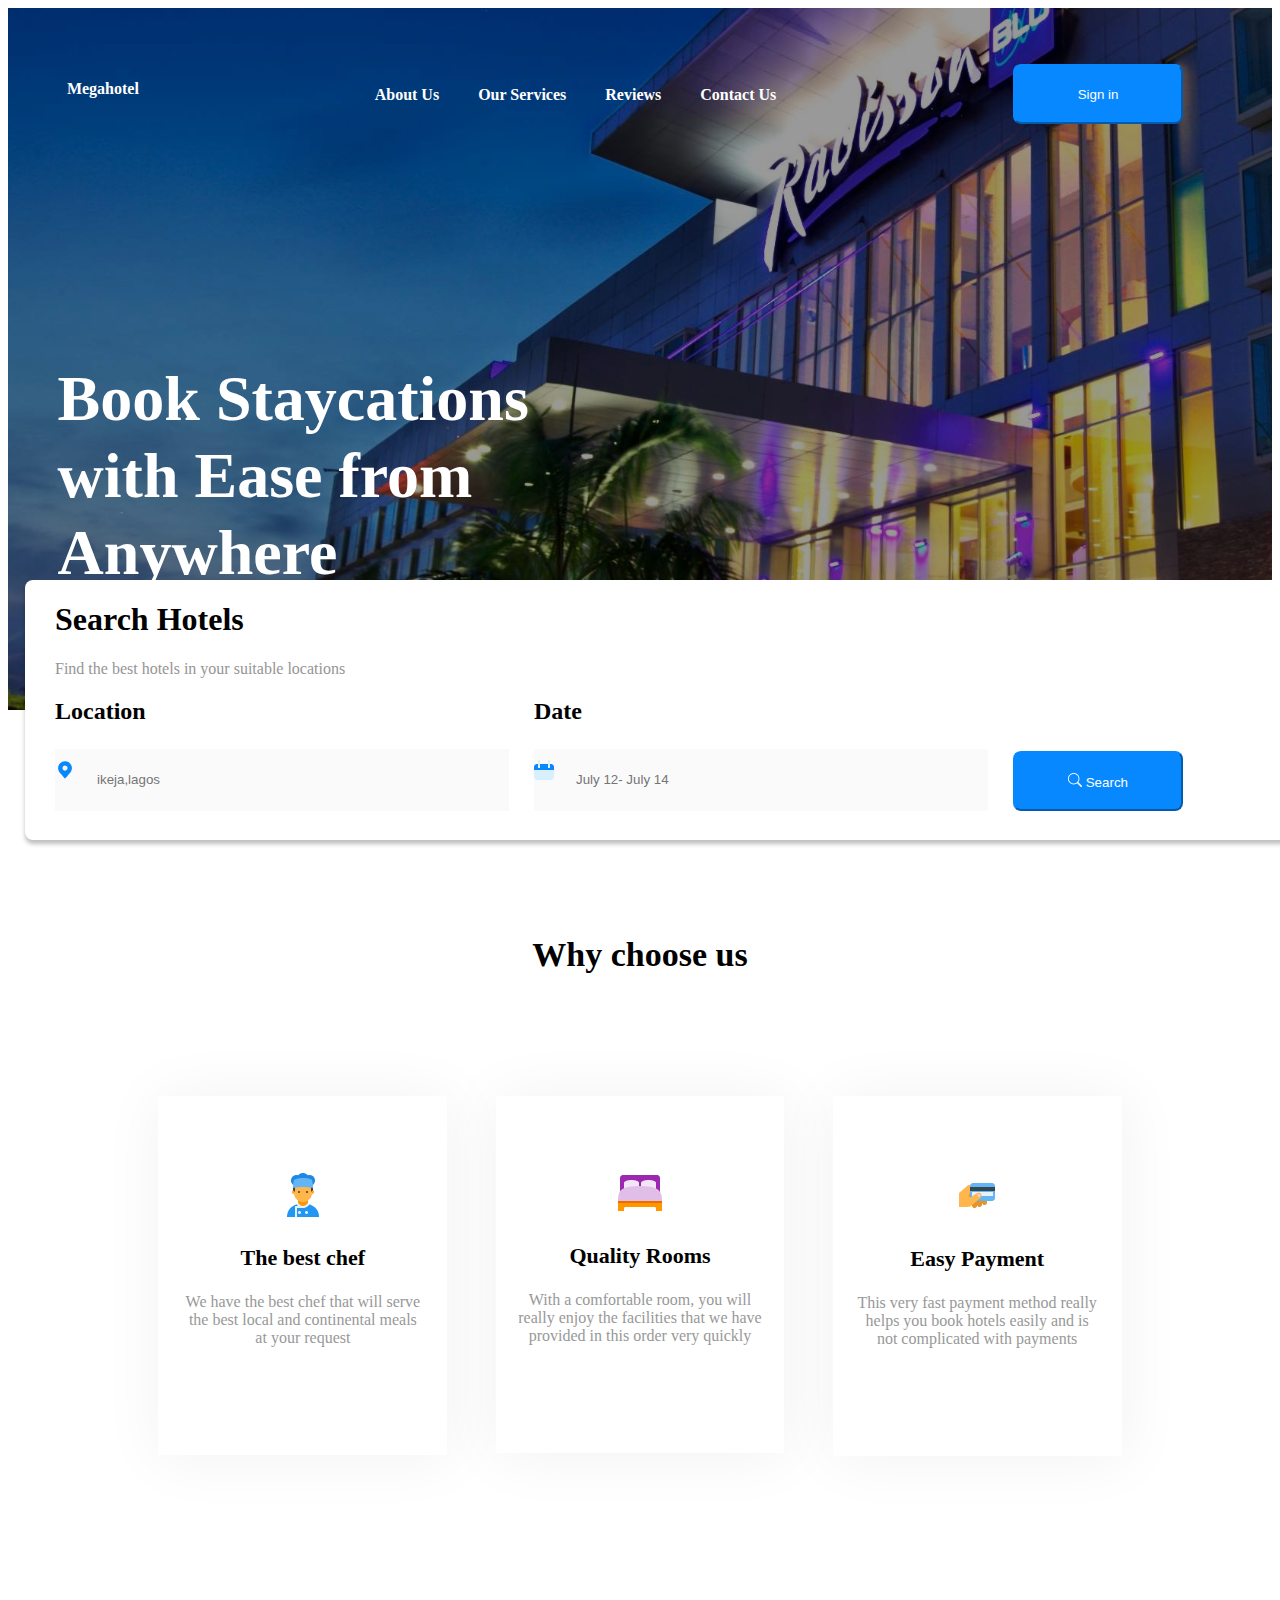
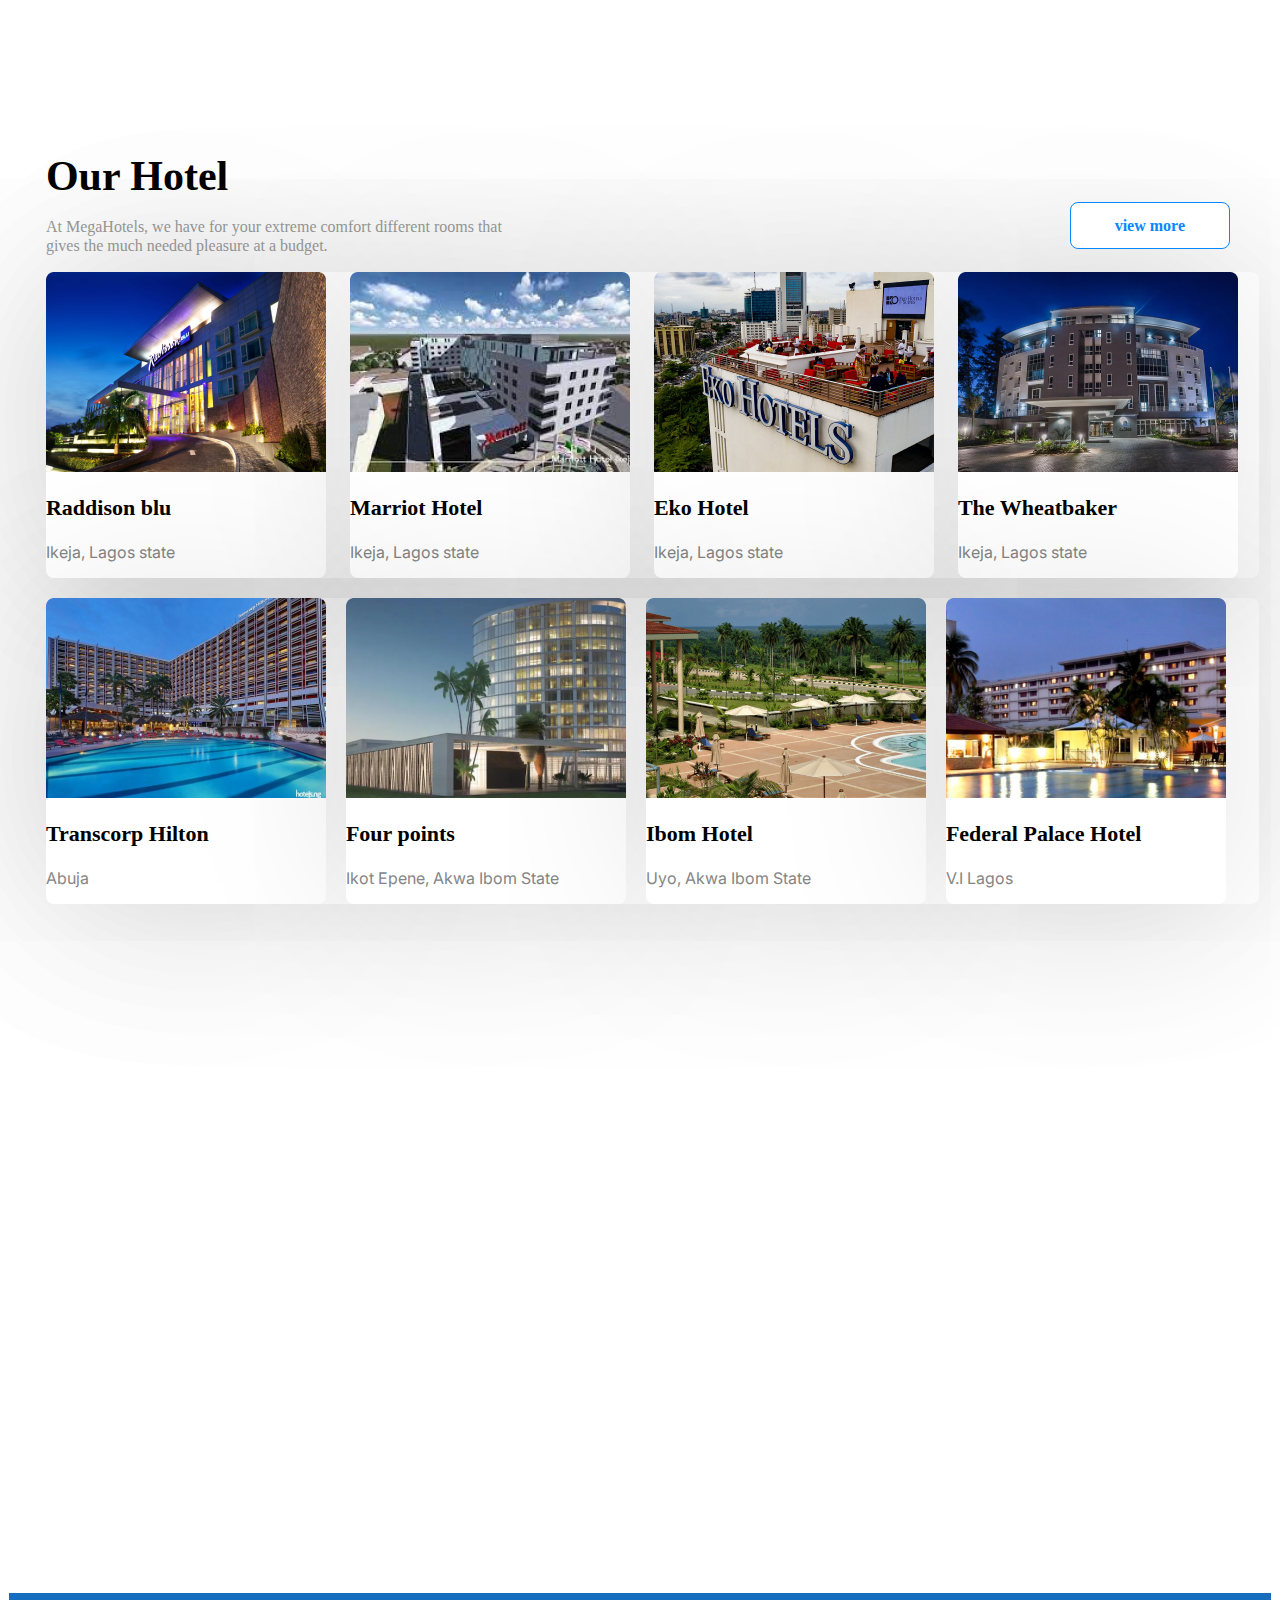
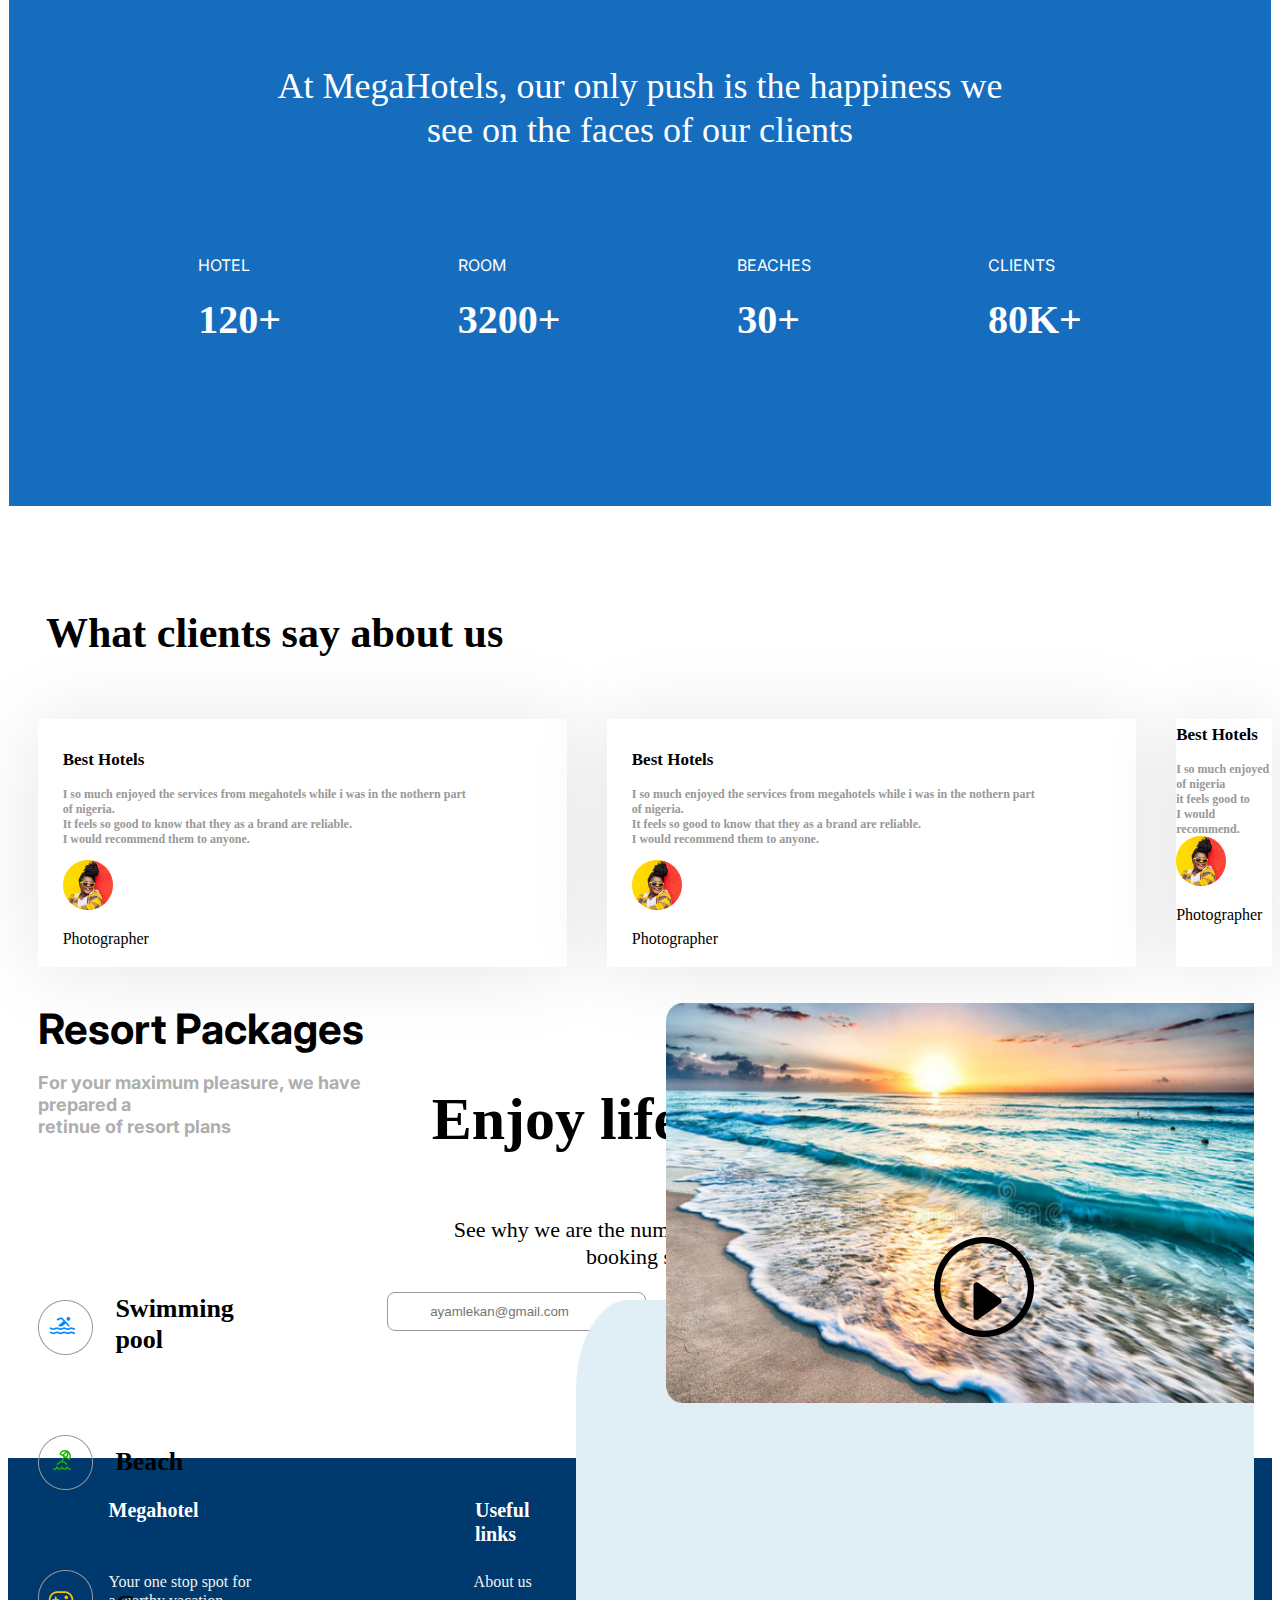
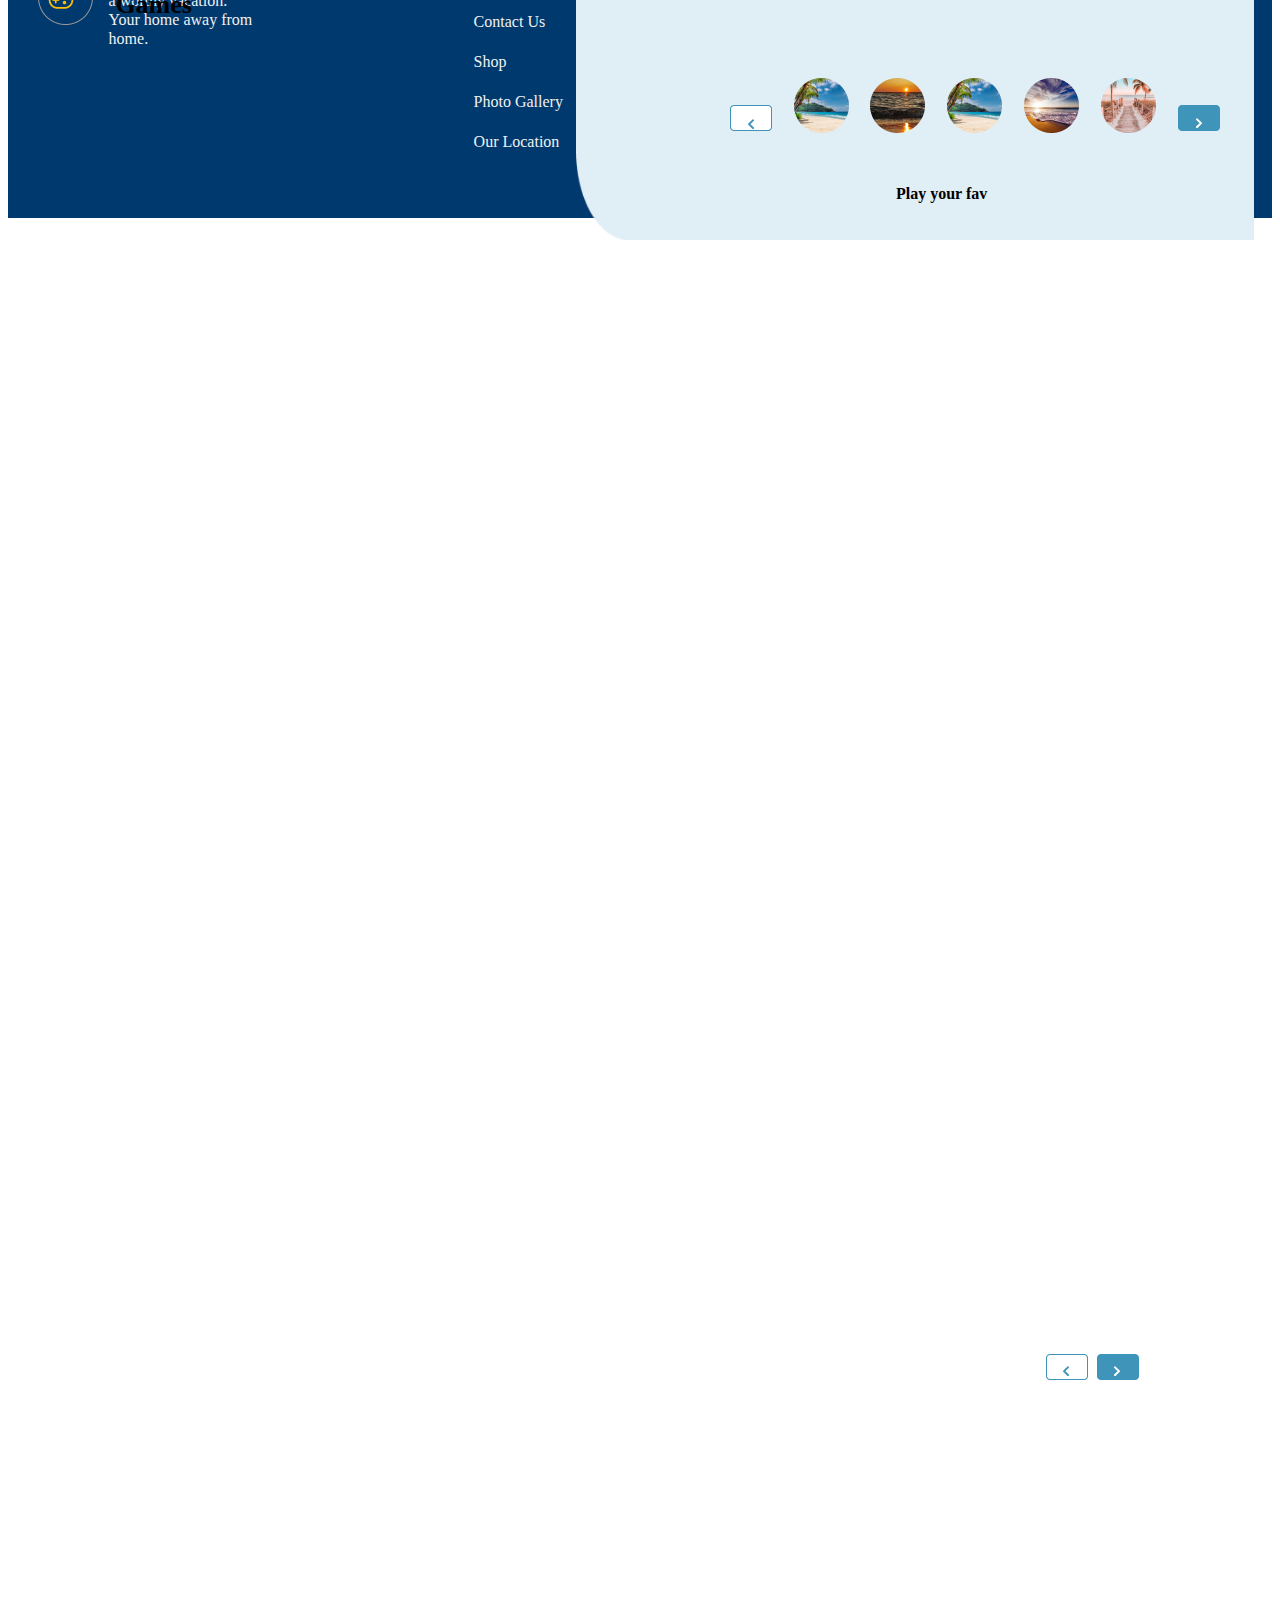
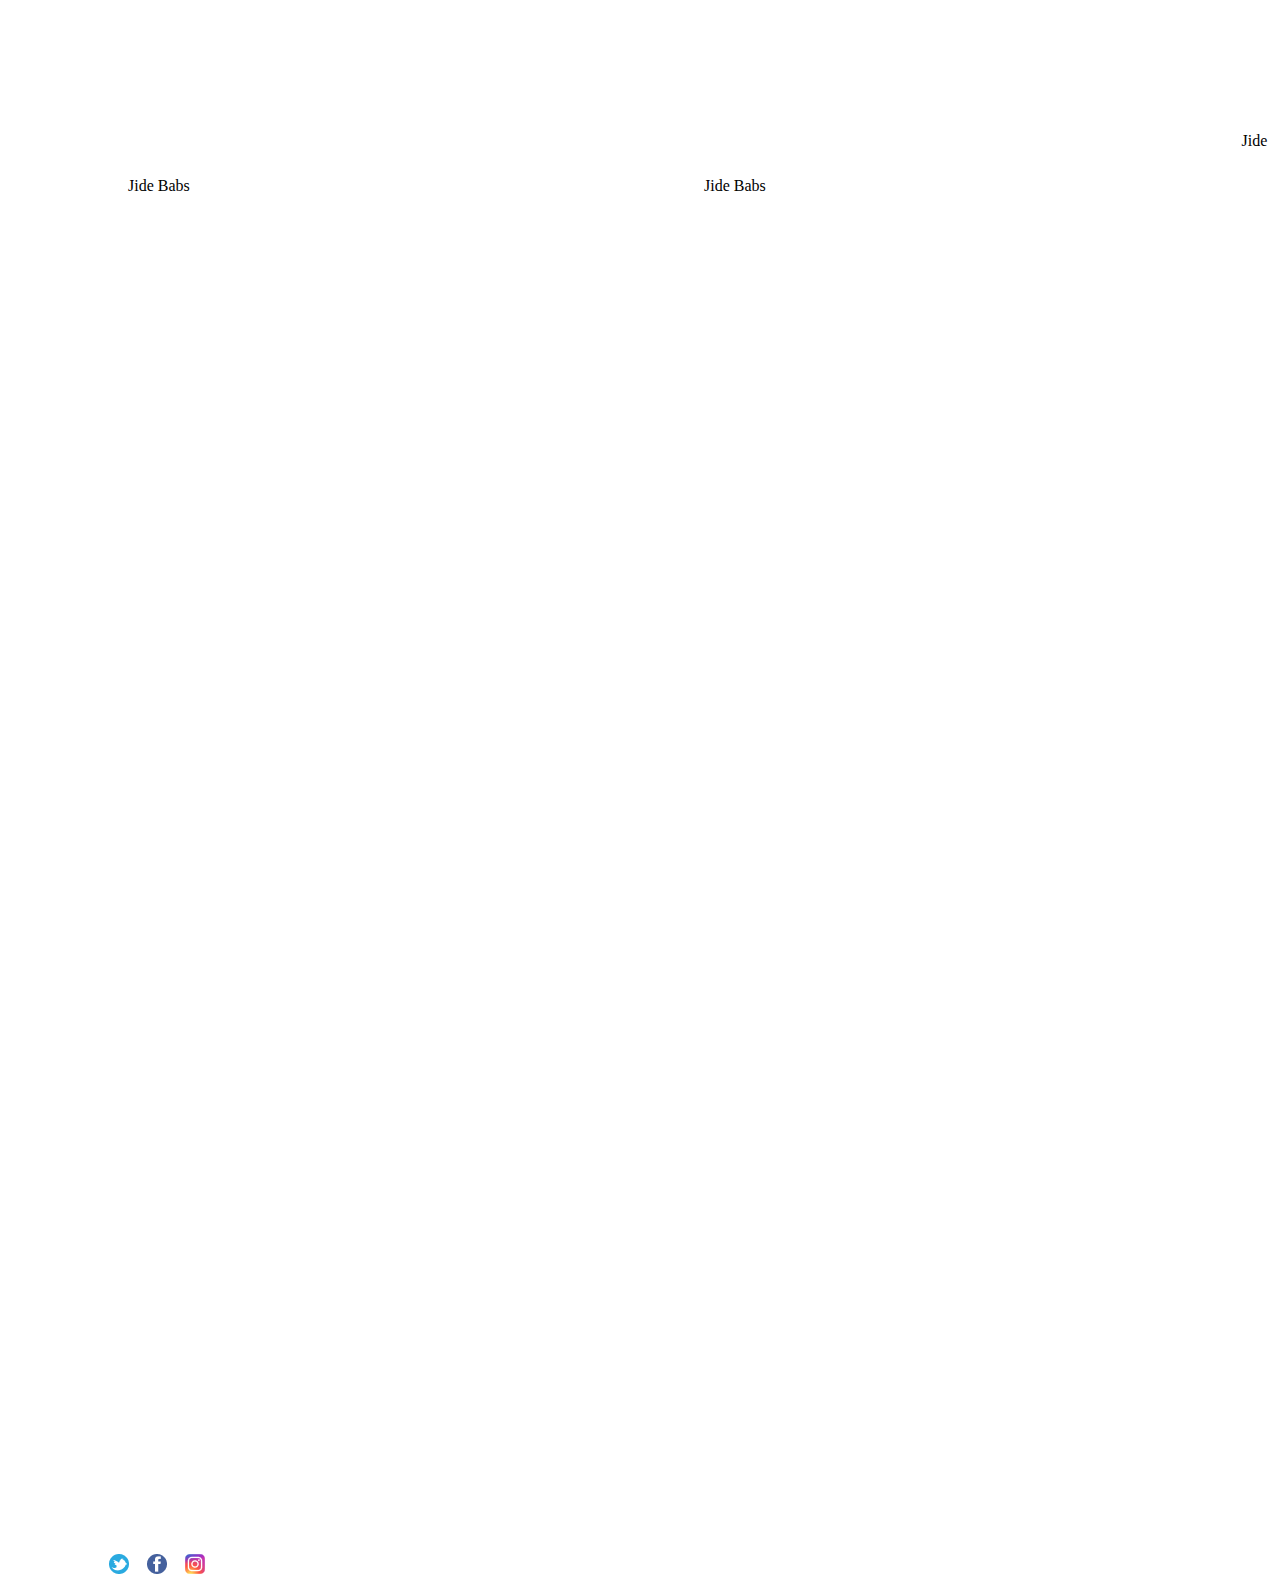
==== megahotel.html @ 4b4c2d65 "first commit" ====
<!DOCTYPE html>
<!DOCTYPE html>
<html lang="en">
<head>
    <link rel="preconnect" href="https://fonts.googleapis.com">
    <link rel="preconnect" href="https://fonts.gstatic.com" crossorigin>
    <link href="https://fonts.googleapis.com/css2?family=Inter:wght@200&display=swap" rel="stylesheet"> 
    <meta charset="UTF-8">
    <meta http-equiv="X-UA-Compatible" content="IE=edge">
    <meta name="viewport" content="width=device-width, initial-scale=1.0">
    <link rel="stylesheet" href="megahotel.css">
    <title>Document</title>
</head>
<body>
    <section class="headsection">
    <div class="section1">
    <div class="navbar">
        <div class="header">Megahotel</div>
        <nav>
        <ol class="navs">
            <li class="about"><a href="">About Us</a></li>
            <li class="services"><a href="">Our Services</a></li>
            <li class="review"><a href="">Reviews</li>
            <li class="contact"><a href="">Contact Us</a></li>
        </ol>
        </nav>
        <p><button class="sign" style="color: white">Sign in</button></div>
        </p>
</div>

<div class="staycation">
    Book Staycations <br>with Ease from <br>Anywhere
</div>

<div class="section2">
    <div class="Sh">
        <h1>Search Hotels</h1>
        <p style="color: #959595;">Find the best hotels in your suitable locations</p>
        <form>
        <h2 class="input">
            <div>
            <label>Location</label>
            <p class="locationpng"><img src="assets/location.png"></p>
           <p><input type="text" name="location" id="location" placeholder="ikeja,lagos"></p>
           </div>
           <div>
            <label> Date</label>
            <p class="datepng"><img src="assets/date.png"></p>
            <p class="date2png"><img src="assets/date2.png"></p>
            <p><input type="text" name="date" id="date" placeholder="July 12- July 14"></p>
            </div>
            <button class="search" style="color: white">
                <img src="assets/Vector.png">
                Search
            </button>
                </h2>
                </form>
    </div>
</div>
<div class="section3">
    <h3>Why choose us</h3>
    <div class="subheading">
    <div class="chef"> 
        <p><img src="assets/chef.png" </p>
        <p class="headers"> The best chef</p>
        <p class="subheaders">We have the best chef that will serve <br>the best local and continental meals <br>at your request</p>
    </div>
    <div class="rooms">
        <p><img src="assets/bed.png"</p>
        <p class="headers">Quality Rooms</p>
        <p class="subheaders">With a comfortable room, you will <br>really enjoy the facilities that we have <br>provided in this order very quickly</p>
    </div>
    <div class="pay">
        <p><img src="assets/card.png"</p>
        <p class="headers">Easy Payment</p>
        <p class="subheaders"> This very fast payment method really <br>helps you book hotels easily and is <br>not complicated with payments</p>
        </div>
    </div>
</div>

<section class="sectiona">
<div class="section4">
    <div class="OurHotel">Our Hotel</div>
    <div class="hotel">
    <p class="hotel2">At MegaHotels, we have for your extreme comfort different rooms that <br>gives the much needed pleasure at a budget.</p>
<div class="view">view more</div>
</div>
</div>

   <div class="section5ab">
<div class="section5a">
    <div class="hotels">
    <img class="hotelimages" src="assets/raddisonblu.png">
    <p class="hotelnames">Raddison blu</p>
    <p class="states"> Ikeja, Lagos state</p>
    </div>

    <div class="hotels">
    <img class="hotelimages" src="assets/marriothotel.png">
    <p class="hotelnames">Marriot Hotel</p>
    <p class="states"> Ikeja, Lagos state</p>
    </div>

    <div class="hotels">
    <img class="hotelimages" src="assets/Ekohotel.png">
    <p class="hotelnames">Eko Hotel</p>
    <p class="states"> Ikeja, Lagos state</p>
    </div>

    <div class="hotels">
    <img class="hotelimages" src="assets/wheatbaker.png">
    <p class="hotelnames">The Wheatbaker</p>
    <p class="states"> Ikeja, Lagos state</p>
    </div>
    </div>

    <div class="section5b">
    <div class="hotels">
    <img class="hotelimages" src="assets/transcorp.png">
    <p class="hotelnames">Transcorp Hilton</p>
    <p class="states"> Abuja</p>
</div>

    <div class="hotels">
    <img class="hotelimages" src="assets/fourpoints.png">
    <p class="hotelnames">Four points</p>
    <p class="states"> Ikot Epene, Akwa Ibom State</p>
    </div>

    <div class="hotels">
    <img class="hotelimages" src="assets/ibomhotel.png">
    <p class="hotelnames">Ibom Hotel</p>
    <p class="states"> Uyo, Akwa Ibom State</p>
    </div>

    <div class="hotels">
    <img class="hotelimages" src="assets/Fphotel.png">
    <p class="hotelnames">Federal Palace Hotel</p>
    <p class="states"> V.I Lagos</p> 
    </div>
    </div>
    </div>
    </section>
     
    <section class="section6">
    <div class="section6a">
        <div class="Resort">
        <div class="ResortP">Resort Packages</div>
        <p class="Resort2">For your maximum pleasure, we have prepared a <br>retinue of resort plans</p>
         </div>
            <div class="swimming">
        <div class="swimmingelipse"><img src="assets/swimmingelipse.png"</div>
        <p class="swimmingimg"><img src="assets/swimming.png"</p>
        <div class="swimmingact">Swimming pool</div>
         </div>
        <div class="beach">
        <div class="beachelipse"><img src="assets/beachelipse.png" </div>
        <p class="beachimg"><img src="assets/beach.png" </p>
        <div class="beachact">Beach</div>
        </div>

            <div class="games">
        <div class="gameelipse"><img src="assets/gameelipse.png" </div>
        <p class="gamesimg"> <img src="assets/game.png" </p>
        <div class="gamesact">Games</div>
        </div>
    </div>
    
    <div class="beachp">
        <img class="beach2" src="assets/beach2.png">
    <img class="beachpicture" src="assets/beachpicture.png">
    </div>

    <div>
        <img class="circle" src="assets/circle.png">
    </div>

    <div>
        <img class="play" src="assets/play.png">
    </div>

    <div>
        <img class="box1" src="assets/box1.png">
    </div>

    <div>
    <img class="box2" src="assets/box2.png">
    </div>

    <div class="underbars">
        <img class="palmtree" src="assets/palmtree.png">
        <img class="sunrise" src="assets/sunrise.png">
        <img class="palmtree2" src="assets/palmtree.png">
        <img class="skyview" src="assets/skyview.png">
        <img class="palmway" src="assets/palmway.png">
        </div>
        
        <div>
            <div><img class="bluebox" src="assets/bluebox.png"></div>
                <p><img class="bluebox1" src="assets/bluebox1.png" </p>
                <p class="playfav">Play your fav</p>
        </div>
    </section>   

    <section class="section7">
        <div class="S7heading">
            At MegaHotels, our only push is the happiness we <br>see on the faces of our clients
        </div>

        <div class="section7a">
        <div class="S7hotel">
        <p class="section7b1">HOTEL</p>
        <p class="section7b2">120+</p>
        </div>
      
        <div class="S7room">
            <p class="section7b1">ROOM</p>
            <p class="section7b2">3200+</p>
        </div>

        <div class="beaches">
        <p class="section7b1">BEACHES</p>
        <p class="section7b2">30+</p>
        </div>

        <div class="clients">
            <p class="section7b1">CLIENTS</p>
            <p class="section7b2">80K+</p>
        </div>
        </div>
    </section>

       <section class="section8"> 
        <div class="section8ab" >   
       <div class="section8a">
    <div class="whatclients">What clients say about us</div>
      </div>
    <div class="section8b">
    <p class="S8b1"> <img src="assets/box1.png"></p>
    <p class="S8b2"> <img src="assets/box2.png"></p>
    <p class="S8b3"> <img src="assets/bluebox.png"></p>
    <p class="S8b4"> <img src="assets/bluebox1.png"></p>
       </div>
       </div>

       <div class="section8c">
        <div class="section8c1">
        <p class="bestH">Best Hotels</p>
        <p class="enjoyed"> I so much enjoyed the services from megahotels while i was in the nothern part <br>of nigeria. 
            <br>It feels so good to know that they as a brand are reliable.
            <br>I would recommend them to anyone.</p>
           <p> <img src="assets/jidebabs.png"></p>
            <p class="jb1"> Jide Babs</p>
            <p class="phg">Photographer</p>
            </div>

            <div class="section8c1">
        <p class="bestH">Best Hotels</p>
        <p class="enjoyed"> I so much enjoyed the services from megahotels while i was in the nothern part <br>of nigeria. 
            <br>It feels so good to know that they as a brand are reliable.
            <br>I would recommend them to anyone.</p>
            <p class="jidebabs2"> <img src="assets/jidebabs.png"></p>
            <p class="jb2"> Jide Babs</p>
            <p class="phg">Photographer</p>
                    </div>

               <div class="section8c2">
        <p class="bestH2">Best Hotels</p>
        <p class="somuch"> I so much enjoyed <br>of nigeria <br>it feels good to <br>I would recommend.</p>
         <p class="jidebabs3"><img src="assets/jidebabs.png"></p>
         <p class="jb3"> Jide</p>   
         <p class="phg">Photographer</p>
         </div>
           </div>

           <div class="section9">
           <p class="enjoylife">Enjoy life better</p> 
           <p class="seewhy">See why we are the number one stop hotel 
            <br>booking site</p>
            <input class="ayamlekan" type="text" name="name" id="name" placeholder="ayamlekan@gmail.com">
            <button class="subscribe">Subscribe</button>
           </div>

           <div class="section10">
            <div>
            <div class="S10headings">Megahotel</div>
                <p class="youronestop">Your one stop spot for <br>a worthy vacation. <br>Your home away from <br>home.</p>
                </div>
            <div class="siteimgs">
                <p><img src="assets/twitter.png"></p>
                <p><img src="assets/facebook.png"></p>
                <p><img src="assets/instagram.png"></p>
            </div>
            <div class="useful">
                <p class="useful1">Useful links</p>
                <ol class="useful2">
                    <li>About us</li>
                    <li>Contact Us</li>
                    <li>Shop</li>
                    <li>Photo Gallery</li>
                    <li>Our Location</li>
                </ol>
            </div>
            <div class="services">
                <p class="services1">Services</p>
                <ol class="services2">
                <li>Restaurant</li>
                <li>Swimming Pool</li>
                <li>Wellness & Spa</li>
                <li>Conference Room</li>
                <li>Adult Room</li>
                </ol>
            </div>
            <div class="contact">
                <p class="contact1">Contact Us</p>
                <ol class="contact2">
                <li><img class="contactimg" src="assets/contact.png">ayamlekan@gmail.com</li>
                <li><img class="callimg" src="assets/call.png">07061693706</li>
                </ol>
            </div>
           </div>
       </section>
    </section> 
    </body>
</html>
---- megahotel.css ----
.section1{
    box-sizing: border-box;
    width: 100%;
    height: 702px;  
    /*border: 2px dotted blue;*/
    background:url(assets/raddison.svg);
}

.navbar{ 
    align-items: center;
    display: flex;
    justify-content: space-around;
    padding-top: 40px;
    font-style: normal;
    font-weight: 600;
    font-size: 16px;
    color: white;
    line-height: 19px;
}
.header{
    width: 150px;
    height: 30px;
}

a{
color: white;
text-decoration: none;
}

.navs{
   margin-right: 80px;
   display: flex;
flex-direction: row;
list-style: none;
}

.about{
    
margin-right: 39px;    
}

.services{
margin-right: 39px ;
}

.review{
margin-right: 39px;
}

.contact{
    margin-right: 39px;
}

.sign{
    border-color: #0788FF;
    background-color: #0788FF;
    width: 170px;
    height: 60px;
    border-radius: 8px;
    margin-right:30px;
}

.search{
    border-color: #0788FF;
    background-color: #0788FF;
    width: 170px;
    height: 60px;
    border-radius: 8px;
    margin-top: 30px;
}

.staycation{
    position: absolute;
    top: 40%;
    left: 4.5%;
    font-style: normal;
    font-weight: 700;
    font-size: 64px;
    line-height: 77px;
    color: #FFFFFF;
}

.section2{
    box-sizing: border-box;
    width: 100%;
    height: 260px;
    box-shadow: 0px 4px 4px rgba(0, 0, 0, 0.25);
    border-radius: 8px;
    position: absolute;
    top: 580px;
    left: 25px;
    background: white;
    background: linear-gradient(0deg, rgba(0, 0, 0, 0), rgba(0, 0, 0, 0.043)), 
    /*url(Raddisson.jpg);*/
}

.input{
    display: flex;
    align-items: center;
    gap: 25px;
}

#location{
    width: 450px;
    height: 60px;
    background: #FAFAFA;
    border: #FAFAFA;
}

#date{
    width: 450px;
    height: 60px;
    background: #FAFAFA;
    border: #FAFAFA;
}

.datepng{
    position: absolute;
    bottom: 30px;
}

.date2png{
    position: absolute;
    bottom: 40px;
}

.locationpng{
    position: absolute;
    bottom: 30px;
}

::placeholder{
    padding-left: 40px;
}


.Sh{
 margin-left: 30px;  
}

h3{
   text-align: center;
   padding-top: 170px;
   font-size: 34px;
   line-height: 41.15px;
   font-weight: 700;
}

.OurHotel{
    padding-top: 155px;
    font-size: 42px;
   line-height: 50px;
   font-weight: 700;
}

.hotel{
    display: flex;
    align-items: center;
    gap:650px;
    font-size: 16px;
    line-height: 19.36px;
    font-weight: 400;
 }   

.section3{
    padding: 20px 30px;
}

.subheading{
    margin: 10%;
    gap:5%;
    display: flex;
}

.chef{
    box-shadow: 2px 2px 57px 3px rgba(0, 0, 0, 0.05);
    background: #FFFFFF;
    text-align: center;  
    width: 33.1%;
    height: 300px;  
    padding-top: 59px;
}

.rooms{
    box-shadow: 2px 2px 57px 3px rgba(0, 0, 0, 0.05);
    background: #FFFFFF;
    text-align: center;  
    width:33.1%;  
    height: 300px;
    align-items: center;
    padding-top: 57px;

}

.pay{
    box-shadow: 2px 2px 57px 3px rgba(0, 0, 0, 0.05);
    background: #FFFFFF;
    text-align: center;  
    width:33.1%;  
    height: 300px;
    align-items: center;
    padding-top: 60px;
    
}

.headers{
    font-size: 22px;
    font-weight: 700;
}

.subheaders{
    font-size: 16px;
    color: #989898;
}



.hotel2{
    font-size: 16px;
    line-height: 19.36px;
    font-weight: 400;
    letter-spacing: 1%;
    color: #989898;
}

.view{
    position: absolute;
    right: 50px;
    margin-bottom: 35px;
    margin-top: 14px;
    font-style: normal;
    font-weight: 600;
    font-size: 16px;
    line-height: 19px;
    color: #0788FF;
    background: #FFFFFF;
    box-sizing: border-box;
    background: #FFFFFF;
    border: 1px solid #0788FF;
    border-radius: 8px;
    padding-right: 44px;
    padding-left: 44px;
    padding-top: 13px;
    padding-bottom: 13px;
}

.section5a{
   display: flex;
   box-shadow: 0px 2px 185px 3px rgba(0, 0, 0, 0.1);
   border-radius: 8px;
   gap: 24px;
   margin-bottom: 20px;
   /* margin: 30px 20px 40px; */
     
}


.sectiona{
    padding: 0% 1% 7% 3%;
    margin-bottom: 600px;
}

.section5b{
    padding-right: 5px;
   display: flex; 
   box-shadow: 0px 2px 185px 3px rgba(0, 0, 0, 0.1);
   border-radius: 8px;
   gap: 20px;
   /* margin: 30px 20px 40px; */
}

.hotels{
    background: #FFFFFF;
    box-shadow: 0px 2px 185px 3px rgba(0, 0, 0, 0.1);
    border-radius: 8px;
    line-height: 2px;
}

.hotelnames{
    width: 100%;
    font-size: 22px;
    font-style: normal;
    font-weight: 700;
    font-size: 22px;
    line-height: 27px;
    color: #000000;

}

.hotelimages{
    width: 100%;
    height: 200px; 
}

.states{
    font-size: 16px;
    color: #858585;
    font-family: 'Inter';
    font-style: normal;
    font-weight: 400;
    line-height: 19px;
}

.Resort{
    position: absolute;
    width: 339px;
    height: 51px;
    left: 3%;
    top: 467%;


}

.ResortP{
    font-family: 'Inter';
    font-style: normal;
    font-weight: 700;
    font-size: 42px;
    line-height: 51px;
    color: #000000;
}

.Resort2{
    font-family: 'Inter';
    font-style: normal;
    font-weight: 700;
    font-size: 18px;
    line-height: 22px;
    color: #AEAEAE;
} 

.swimming{
    line-height: 30px;
}

.beach{
    line-height: 50px;
}

.games{
    line-height: 50px;

}


.swimmingelipse{
    position: absolute;
    top: 500%;
    left: 3%;
} 

.swimmingimg{
    position: absolute;
    bottom:0%;
    left: 19%;
}

.swimmingact{
    font-style: normal;
    font-weight: 600;
    font-size: 26px;
    line-height: 31px;
    color: #000000;
    position: absolute;
    bottom: 15%;
    left:140%
}

.beachelipse{
    position: absolute;
    top: 515%;
    left: 3%;
} 

.beachimg{
    position: absolute;
    bottom:5%;
    left: 27%;
}
.beachact{
    font-style: normal;
    font-weight: 600;
    font-size: 26px;
    line-height: 31px;
    color: #000000;
    position: absolute;
    bottom: 44%;
    left:140%
}
.gameelipse{
    position: absolute;
    top: 530%;
    left: 3%;
} 

.gamesimg{
    position: absolute;
    bottom:0%;
    left: 17%;
}
.gamesact{
    font-style: normal;
    font-weight: 600;
    font-size: 26px;
    line-height: 31px;
    color: #000000;
    position: absolute;
    bottom: 34%;
    left:140%
}


.beach2{
    position: absolute;
    width: 53%;
    height: 60%;
    left: 45%;
    top: 500%; 
}
 
.beachpicture{
    position: absolute;
    width: 46%;
    height: 400px;
    top: 467%;
    left: 52%; 
}

.circle{
    position: absolute;
    left: 73%;
    right: 0%;
    top: 493%;
}

.play{
    position: absolute;
    left: 76%;
    right: 0%;
    top: 498%;
    bottom: 0%;
}

.box1{
    position: absolute;
    left: 57%;
    right: 0%;
    top: 545%;
    bottom: 0%;
}
.box2{
    position: absolute;
    left: 58.4%;
    right: 0%;
    top: 546.5%;
    bottom: 0%;
}

.palmtree{
    position: absolute;
    left: 62%;
    right: 0%;
    top: 542%;
    bottom: 0%;
}

.sunrise{
    position: absolute;
    left: 68%;
    right: 0%;
    top: 542%;
    bottom: 0%;
}

.palmtree2{
    position: absolute;
    left: 74%;
    right: 0%;
    top: 542%;
    bottom: 0%;
}

.skyview{
    position: absolute;
    left: 80%;
    right: 0%;
    top: 542%;
    bottom: 0%;
}

.palmway{
    position: absolute;
    left: 86%;
    right: 0%;
    top: 542%;
    bottom: 0%;
}

.bluebox{
    position: absolute;
    left: 92%;
    right: 0%;
    top: 545%;
    bottom: 0%;
}
.bluebox1{
    position: absolute;
    left: 93.4%;
    right: 0%;
    top: 546.4%;
    bottom: 0%;
}

.playfav{
    position: absolute;
    left: 70%;
    right: 0%;
    top: 552%;
    bottom: 0%;
    font-style: normal;
    font-weight: 700;
    font-size: 16px;
    line-height: 19px;
    color: #000000;
}

.section7{
    box-sizing: border-box;
    width: 100%;
    height: 4%;
    background: #176DBD;
    border: 1px solid #FFFFFF;
}

.S7heading{
    text-align: center;
    font-style: normal;
    font-weight: 700px;
    font-size: 36px;
    line-height: 44px;
    color: #FFFFFF;
    margin-top: 71px;
}

.section7a{
  display: flex;  
  gap: 20%;
  padding: 7% 15% 10% 15%;
}

.section7b1{
    font-family: 'Inter';
    font-style: normal;
    font-weight: 400;
    font-size: 16px;
    line-height: 19px;
    width: 18.4%;
    height: 17%;
    color: #FFFFFF;
}

.section7b2{
    font-style: normal;
    width: 18.4%;
    height: 1%;
    font-weight: 700;
    font-size: 40px;
    line-height: 48px;
    color: #FFFFFF;
    margin-top: 0px;
}

.section8ab{
    margin-top: 8%;
    margin-left: 3%;
    display: flex;

}

.whatclients{
    width: 525px;
    height: 51px;
    font-style: normal;
    font-weight: 700;
    font-size: 42px;
    line-height: 51px;
    color: #000000;
}

.section8c{
    margin-top: 60px;
    display: flex;
    margin-left: 30px;
    gap: 40px;
}

.S8b1{
    position: absolute;
    top: 682%;
    right: 15%;
}

.S8b2{
    position: absolute;
    top: 683%;
    right: 16.5%;
}

.S8b3{
    position: absolute;
    top: 682%;
    right: 11%;
}

.S8b4{
    position: absolute;
    top: 683%;
    right: 12.5%;
}


.section8c1{
    background: #FFFFFF;
    box-shadow: 0px 2px 78px rgba(0, 0, 0, 0.1);
    margin-bottom: 4.5%;
    padding-left: 2%;
    width: 45%;
}

.section8c2{
    background: #FFFFFF;
    box-shadow: 0px 2px 78px rgba(0, 0, 0, 0.1);
    margin-bottom: 4.5%;   
    
}

.enjoyed{
    width: 100%;
    height: 23%;
    font-style: normal;
    font-weight: 600;
    font-size: 12px;
    line-height: 15px;
    color: #989898;

}

.bestH{
    margin-top: 6%;
    width: 100%;
    height: 21px;
    font-style: normal;
    font-weight: 700;
    font-size: 17px;
    line-height: 21px;
    color: #000000;
}
.bestH2{
    margin-top: 6%;
    width: 100%;
    height: 21px;
    font-style: normal;
    font-weight: 700;
    font-size: 17px;
    line-height: 21px;
    color: #000000;
}

.somuch{
    width: 100%;
    height: 23%;
    font-style: normal;
    font-weight: 600;
    font-size: 12px;
    line-height: 15px;
    color: #989898;   
}

.jb1{
    position: absolute;
    top: 729%;
    left: 10%;
}

.jb2{
    position: absolute;
    top: 729%;
    left: 55%;
}

.jb3{
    position: absolute;
    top: 724%;
    left: 97%;
}

.enjoylife{
    text-align: center;
    font-style: normal;
    font-weight: 700;
    font-size: 60px;
    line-height: 73px;
    color: #000000;
}

.seewhy{
    font-style: normal;
    font-weight: 400;
    font-size: 22px;
    line-height: 27px;
    text-align: center;
}

.section9{
    margin-bottom: 10%;
}

.ayamlekan{
    margin-left: 30%;
    width: 20%;
    height: 35px;
    border: 1px solid #989898;
    border-radius: 8px; 
}
.subscribe{
    width: 15%;
    height: 40px;
    color: white;
    background: #0788FF;
    border-color: #0788FF;
    border-radius: 8px;
    margin-left: 3%;
}

.section10{
    margin: 0;
    display: flex;
    background: #00396D;
    width: 100%;
    height: 360px;
}

.S10headings{
    width: 10%;
    height: 24px;
    margin-top: 40px;
    margin-left: 70%;
    font-style: normal;
    font-weight: 700;
    font-size: 20px;
    line-height: 24px;
    color: #FFFFFF;
}

.youronestop{
    width: 100%;
    height: 24px ;
    margin-top: 50px;
    margin-left: 70%;
    font-style: normal;
    font-weight: 400;
    font-size: 16px;
    line-height: 19px;
    color: #F1F1F1;
}

.siteimgs{
    display: flex;
    gap: 30%;
    position: absolute;
    top: 882%;
    left: 8.5%;
}

.useful1{
    width: 10%;
    height: 24px;
    margin-top: 40px;
    margin-left: 250%;
    font-style: normal;
    font-weight: 700;
    font-size: 20px;
    line-height: 24px;
    color: #FFFFFF;
}

.useful2{
    width: 100%;
    height: 24px ;
    margin-top: 40px;
    margin-left: 218%;
    font-style: normal;
    font-weight: 400;
    font-size: 16px;
    line-height: 40px;
    color: #F1F1F1;
    list-style: none;
}

.services1{
    width: 10%;
    height: 24px;
    margin-top: 40px;
    margin-left: 250%;
    font-style: normal;
    font-weight: 700;
    font-size: 20px;
    line-height: 24px;
    color: #FFFFFF;
}

.services2{
    list-style: none;
    width: 100%;
    height: 24px ;
    margin-top: 37px;
    margin-left: 225%;
    font-style: normal;
    font-weight: 400;
    font-size: 16px;
    line-height: 40px;
    color: #F1F1F1;
}

.contact1{
    width: 10%;
    height: 24px;
    margin-top: 40px;
    margin-left: 250%;
    font-style: normal;
    font-weight: 700;
    font-size: 20px;
    line-height: 24px;
    color: #FFFFFF;
}

.contact2{
    list-style: none;
    width: 100%;
    height: 24px ;
    margin-top: 50px;
    margin-left: 230%;
    font-style: normal;
    font-weight: 400;
    font-size: 16px;
    line-height: 40px;
    color: #F1F1F1;
}

.contactimg{
    margin-right: 4%;
}

.callimg{
    margin-right: 4%;
}
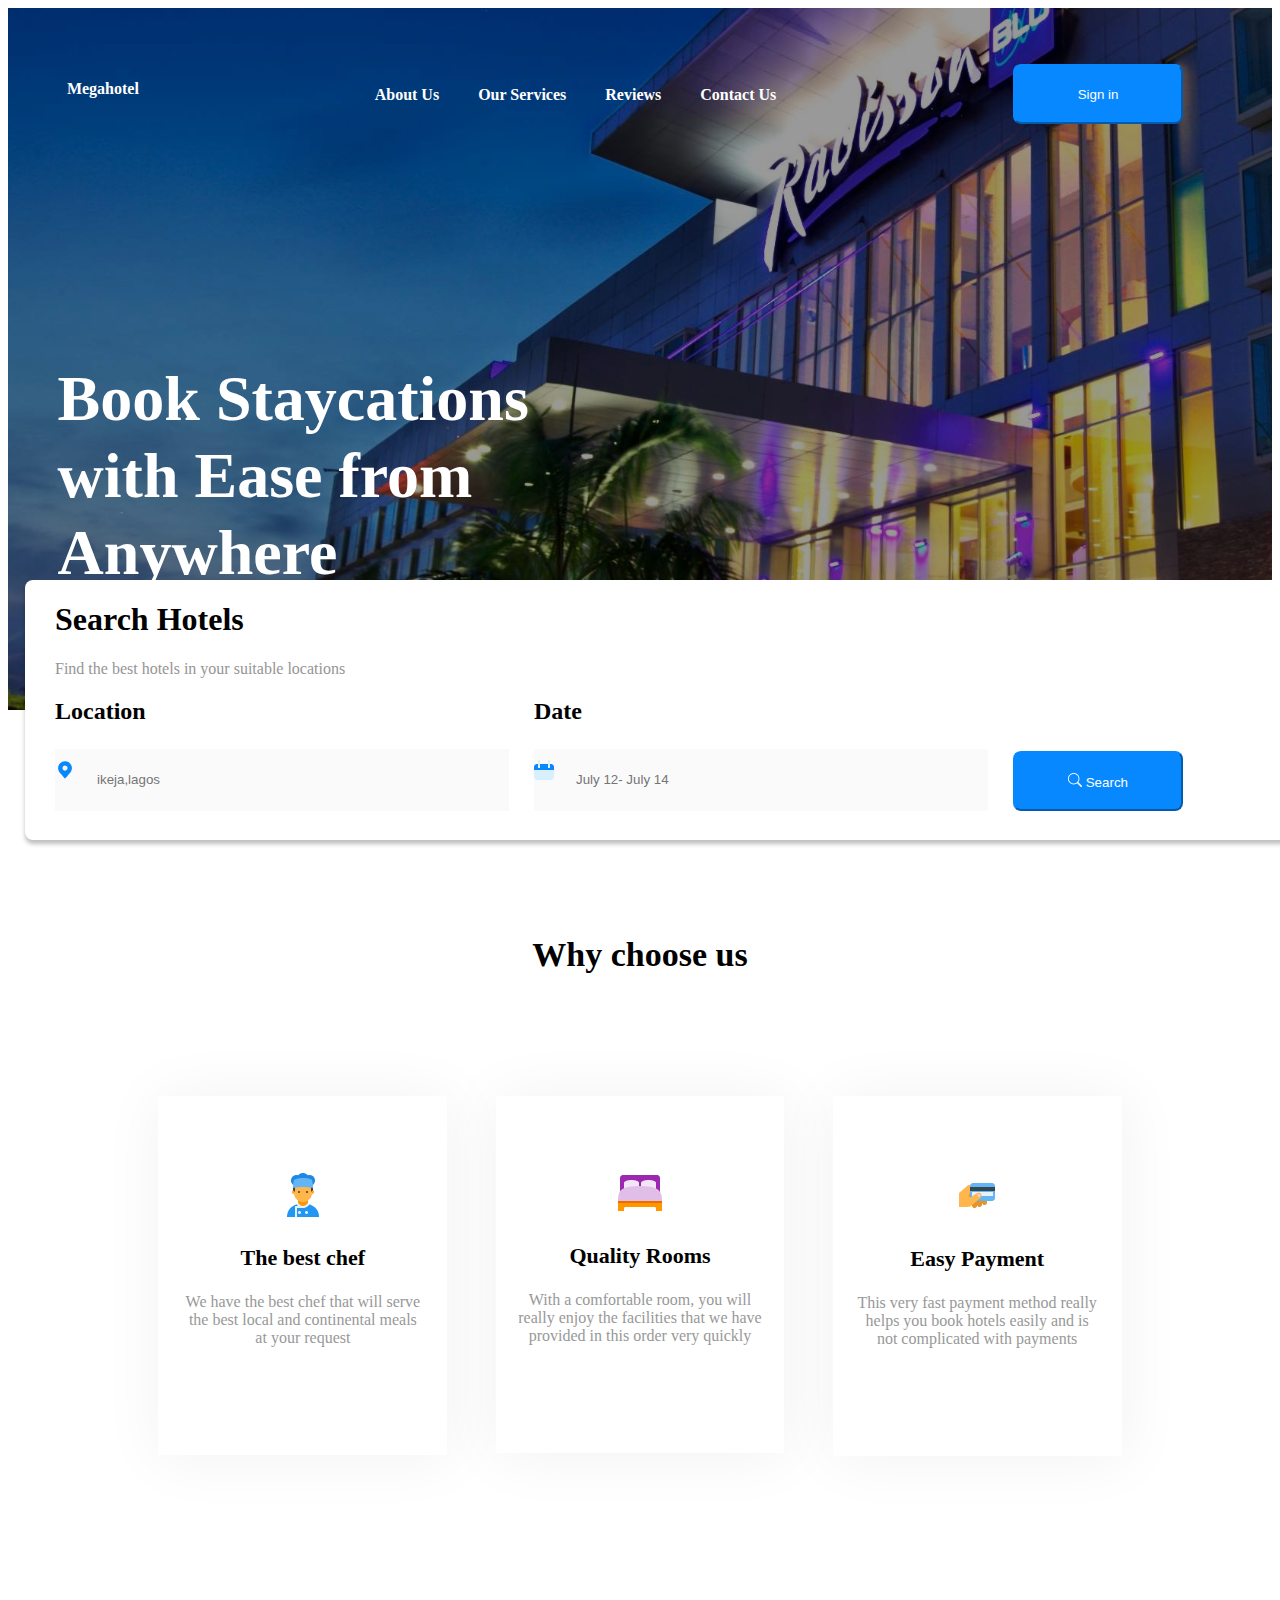
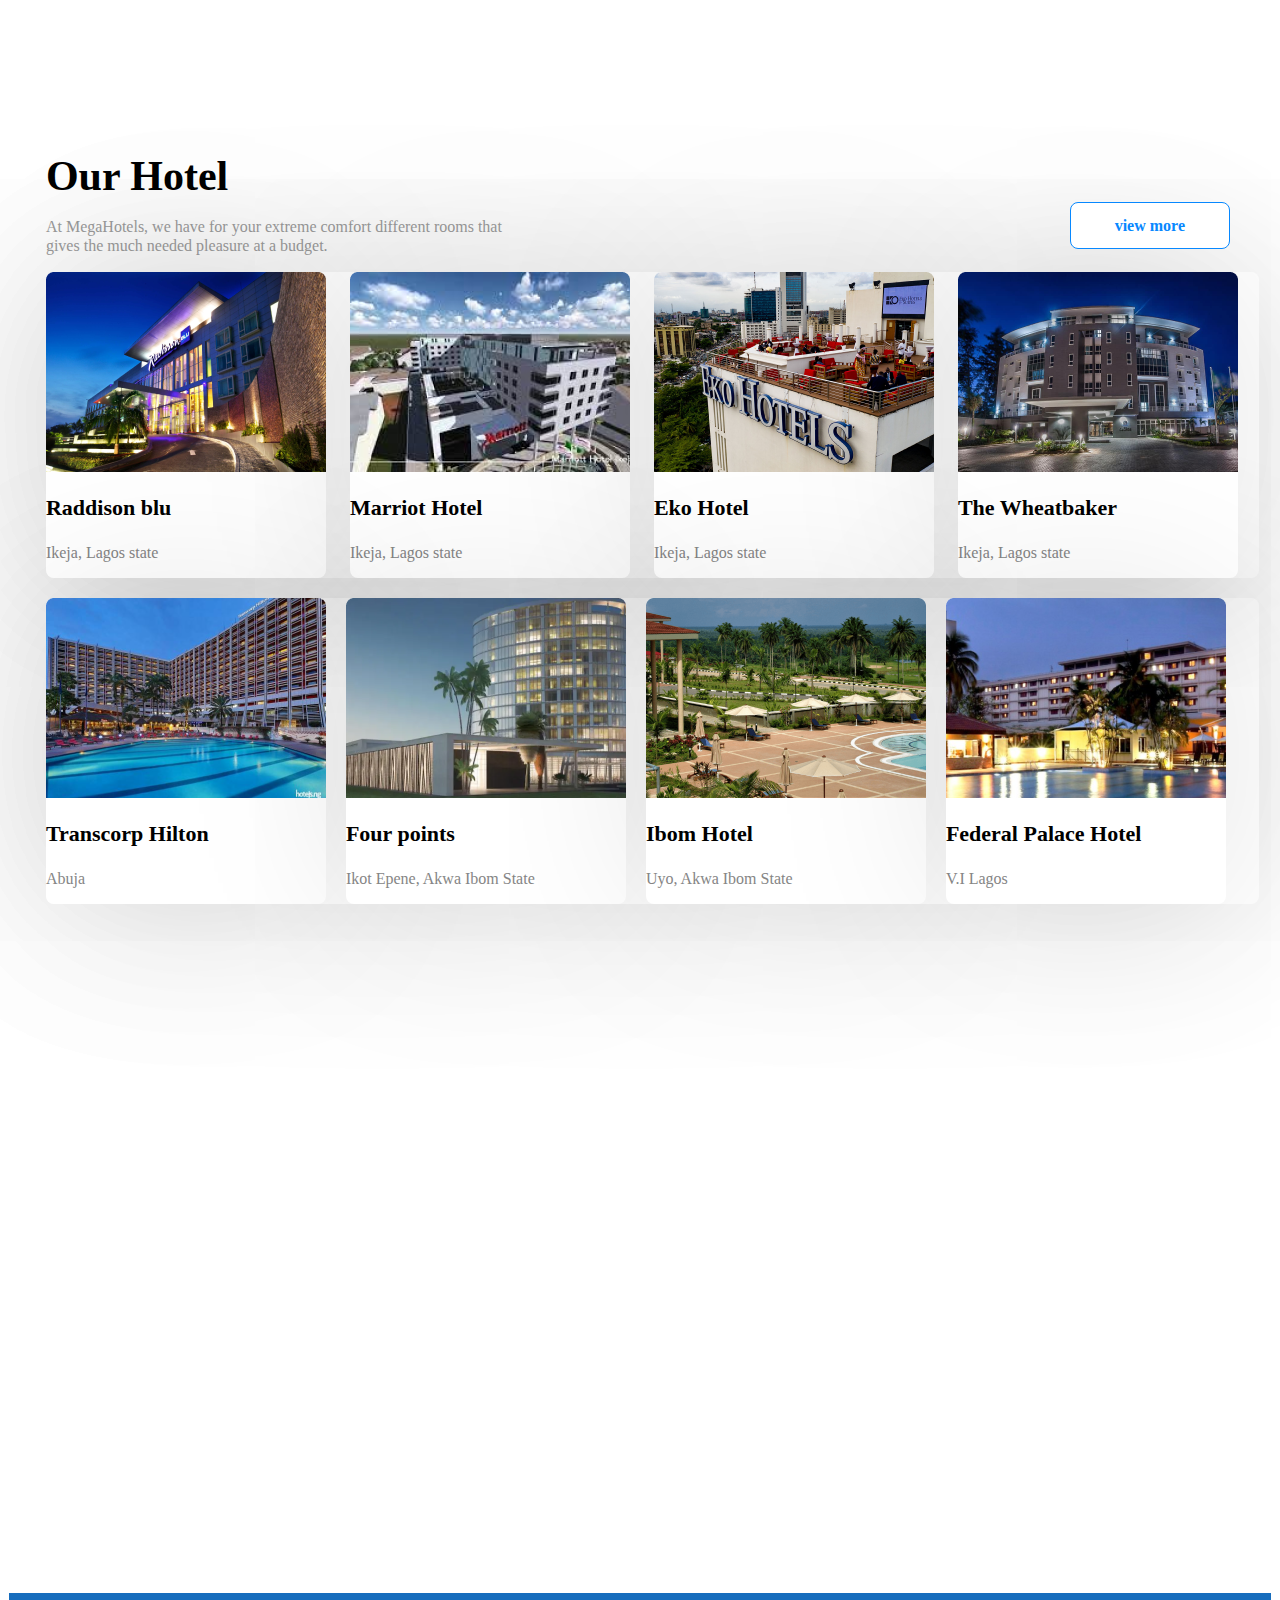
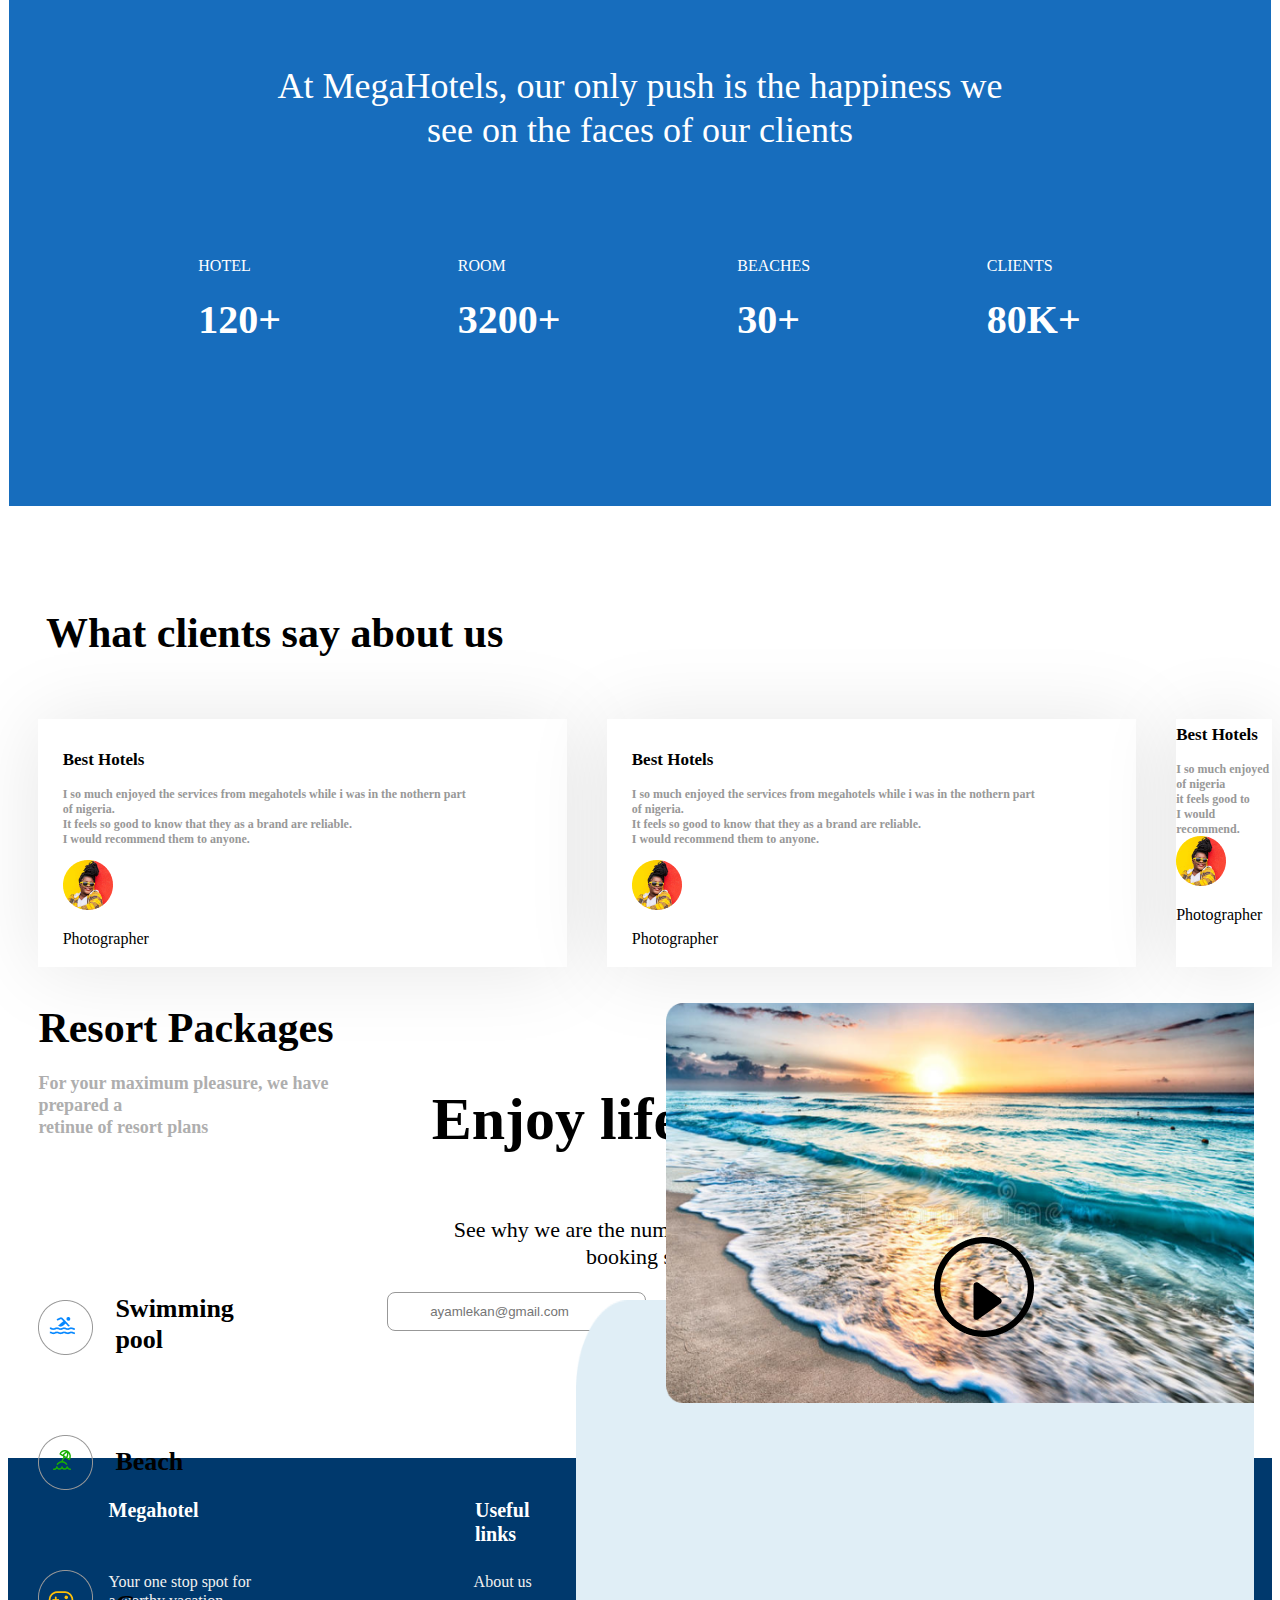
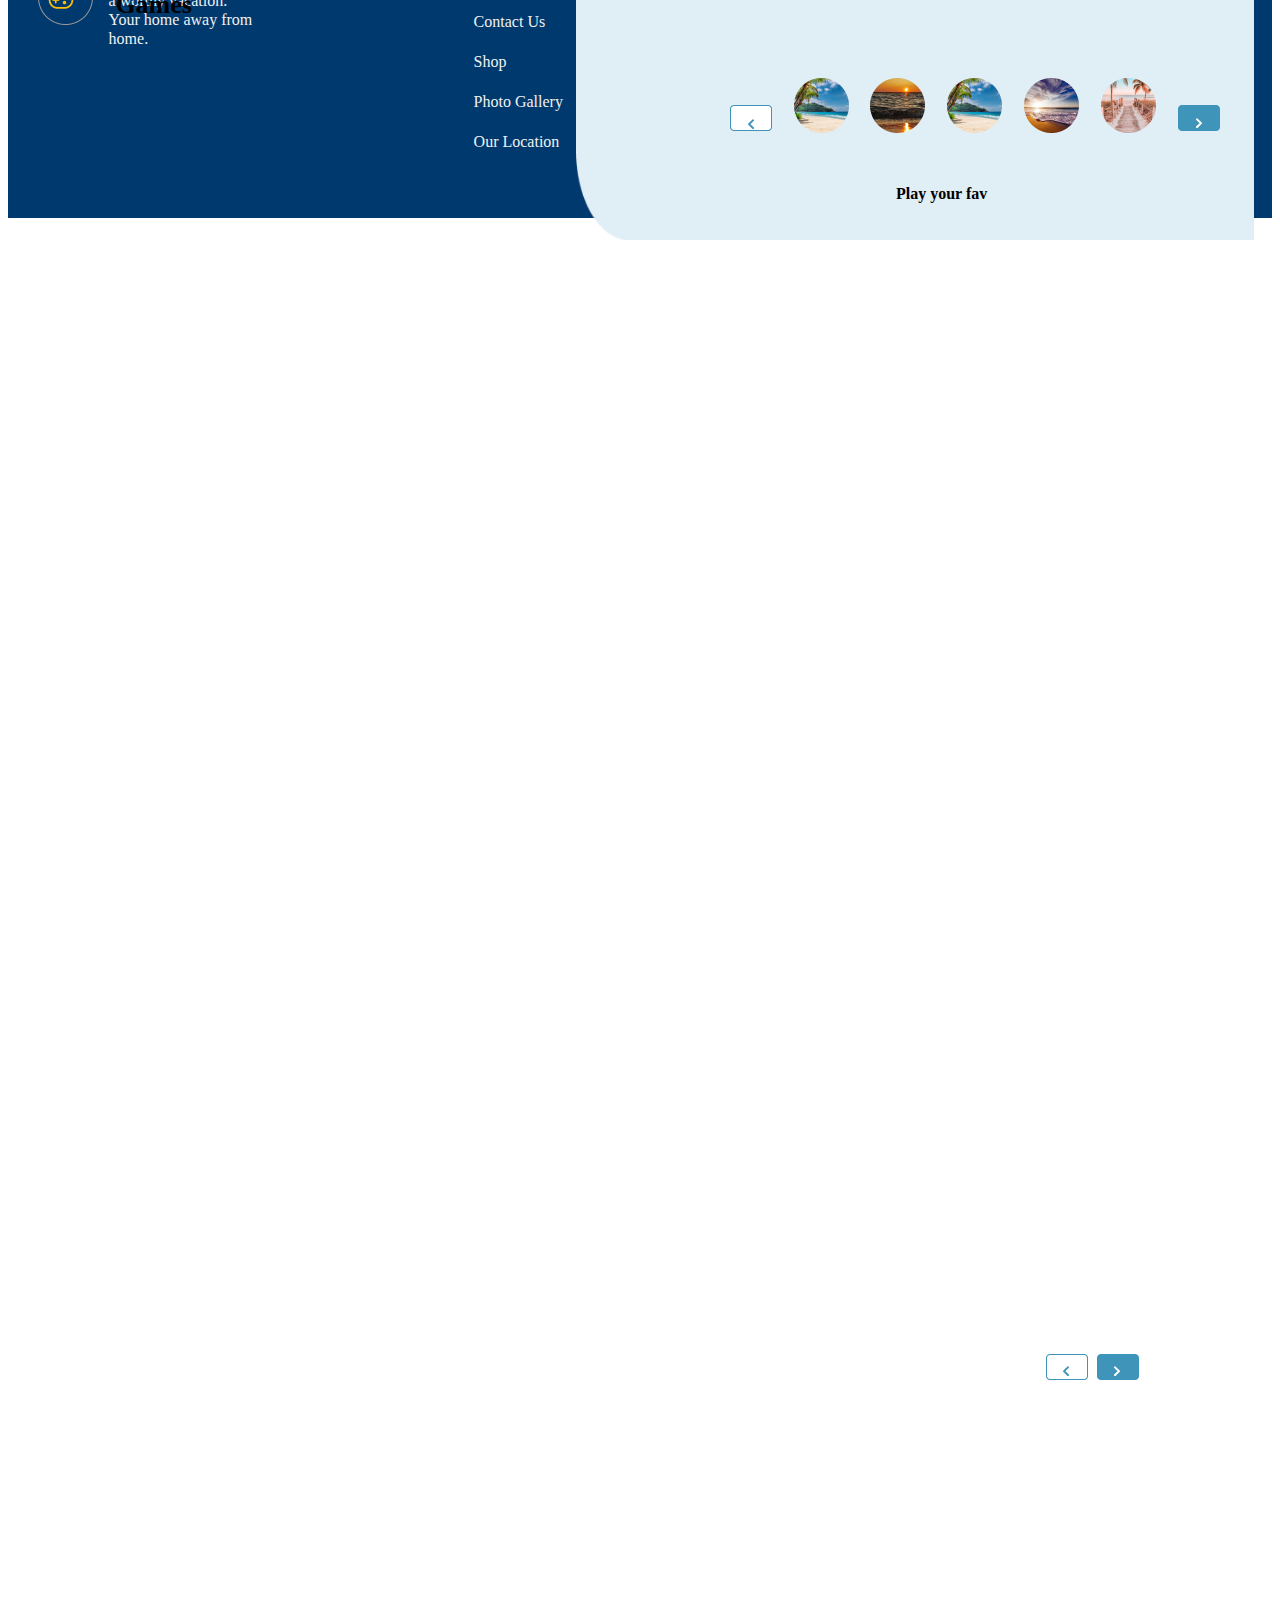
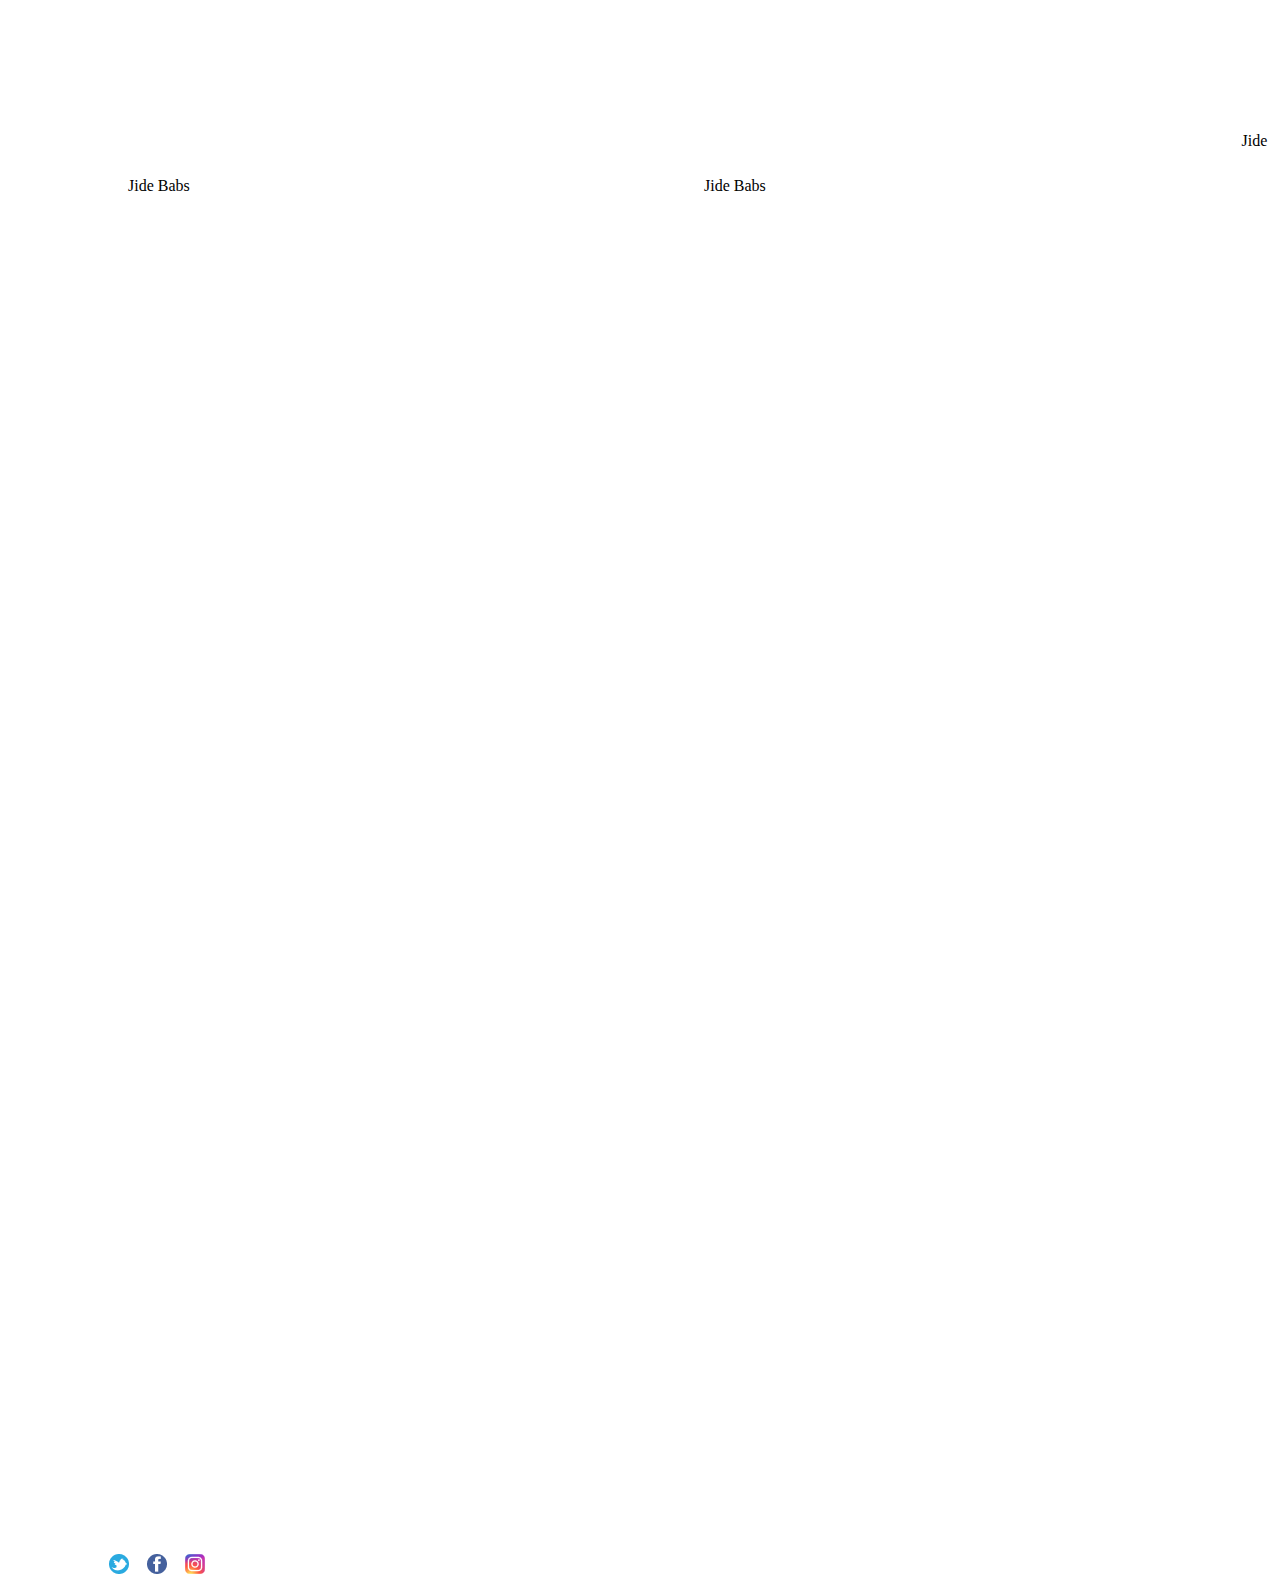
==== commit f29d4be7: "commented out cdn" ====
--- a/megahotel.html
+++ b/megahotel.html
@@ -2,9 +2,9 @@
 <!DOCTYPE html>
 <html lang="en">
 <head>
-    <link rel="preconnect" href="https://fonts.googleapis.com">
+    <!-- <link rel="preconnect" href="https://fonts.googleapis.com">
     <link rel="preconnect" href="https://fonts.gstatic.com" crossorigin>
-    <link href="https://fonts.googleapis.com/css2?family=Inter:wght@200&display=swap" rel="stylesheet"> 
+    <link href="https://fonts.googleapis.com/css2?family=Inter:wght@200&display=swap" rel="stylesheet">  -->
     <meta charset="UTF-8">
     <meta http-equiv="X-UA-Compatible" content="IE=edge">
     <meta name="viewport" content="width=device-width, initial-scale=1.0">
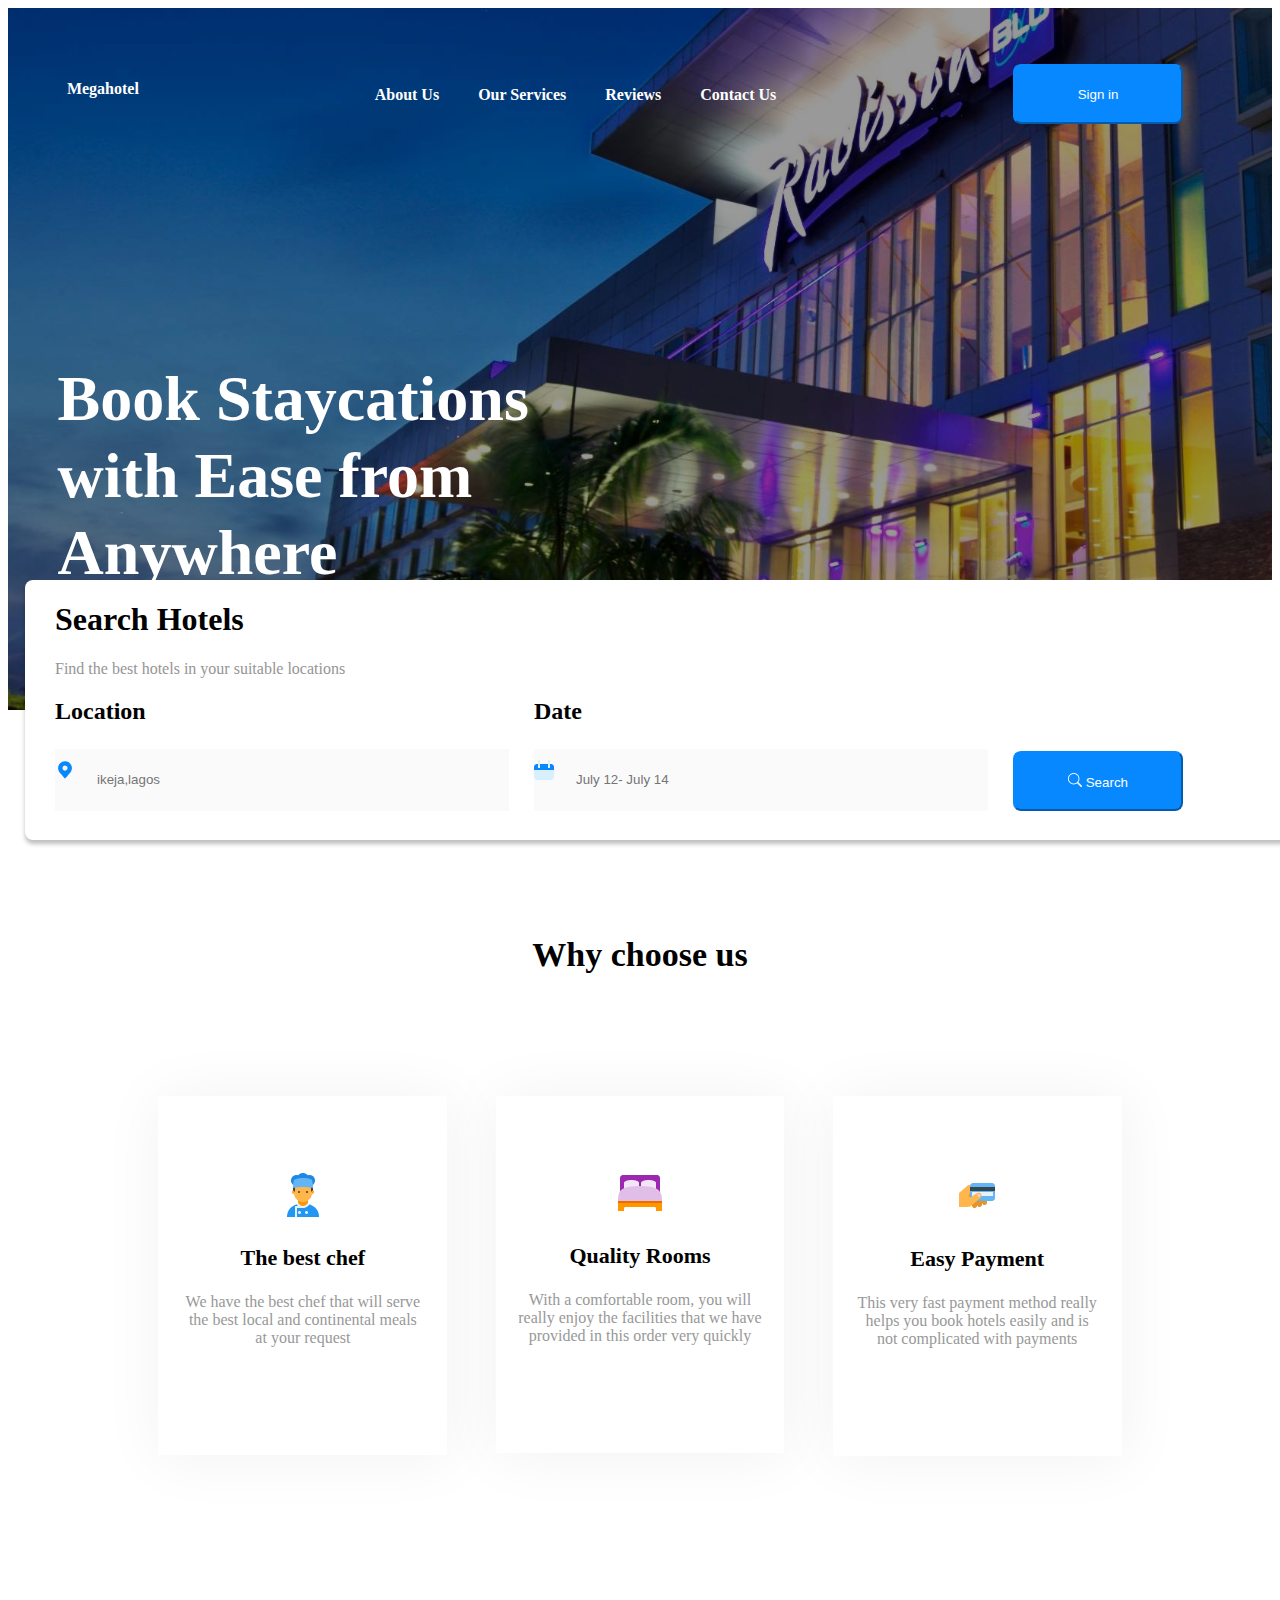
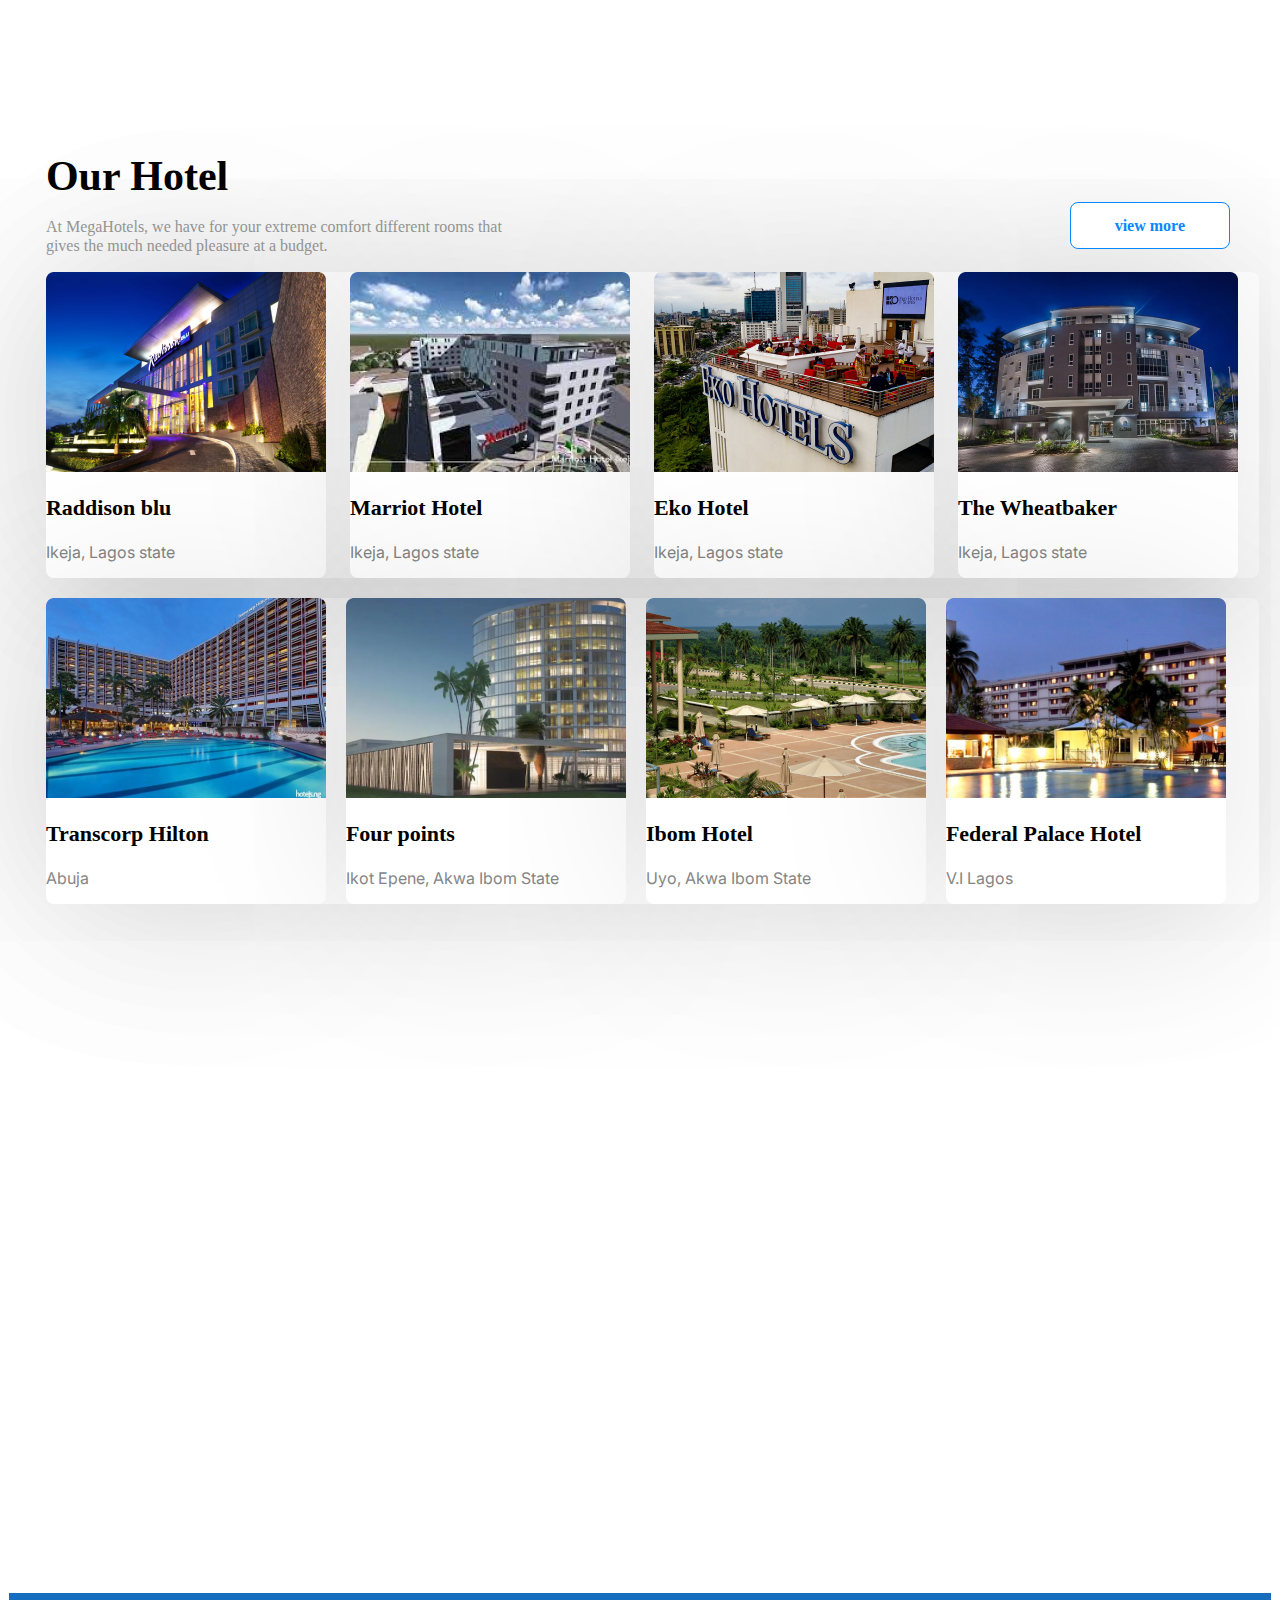
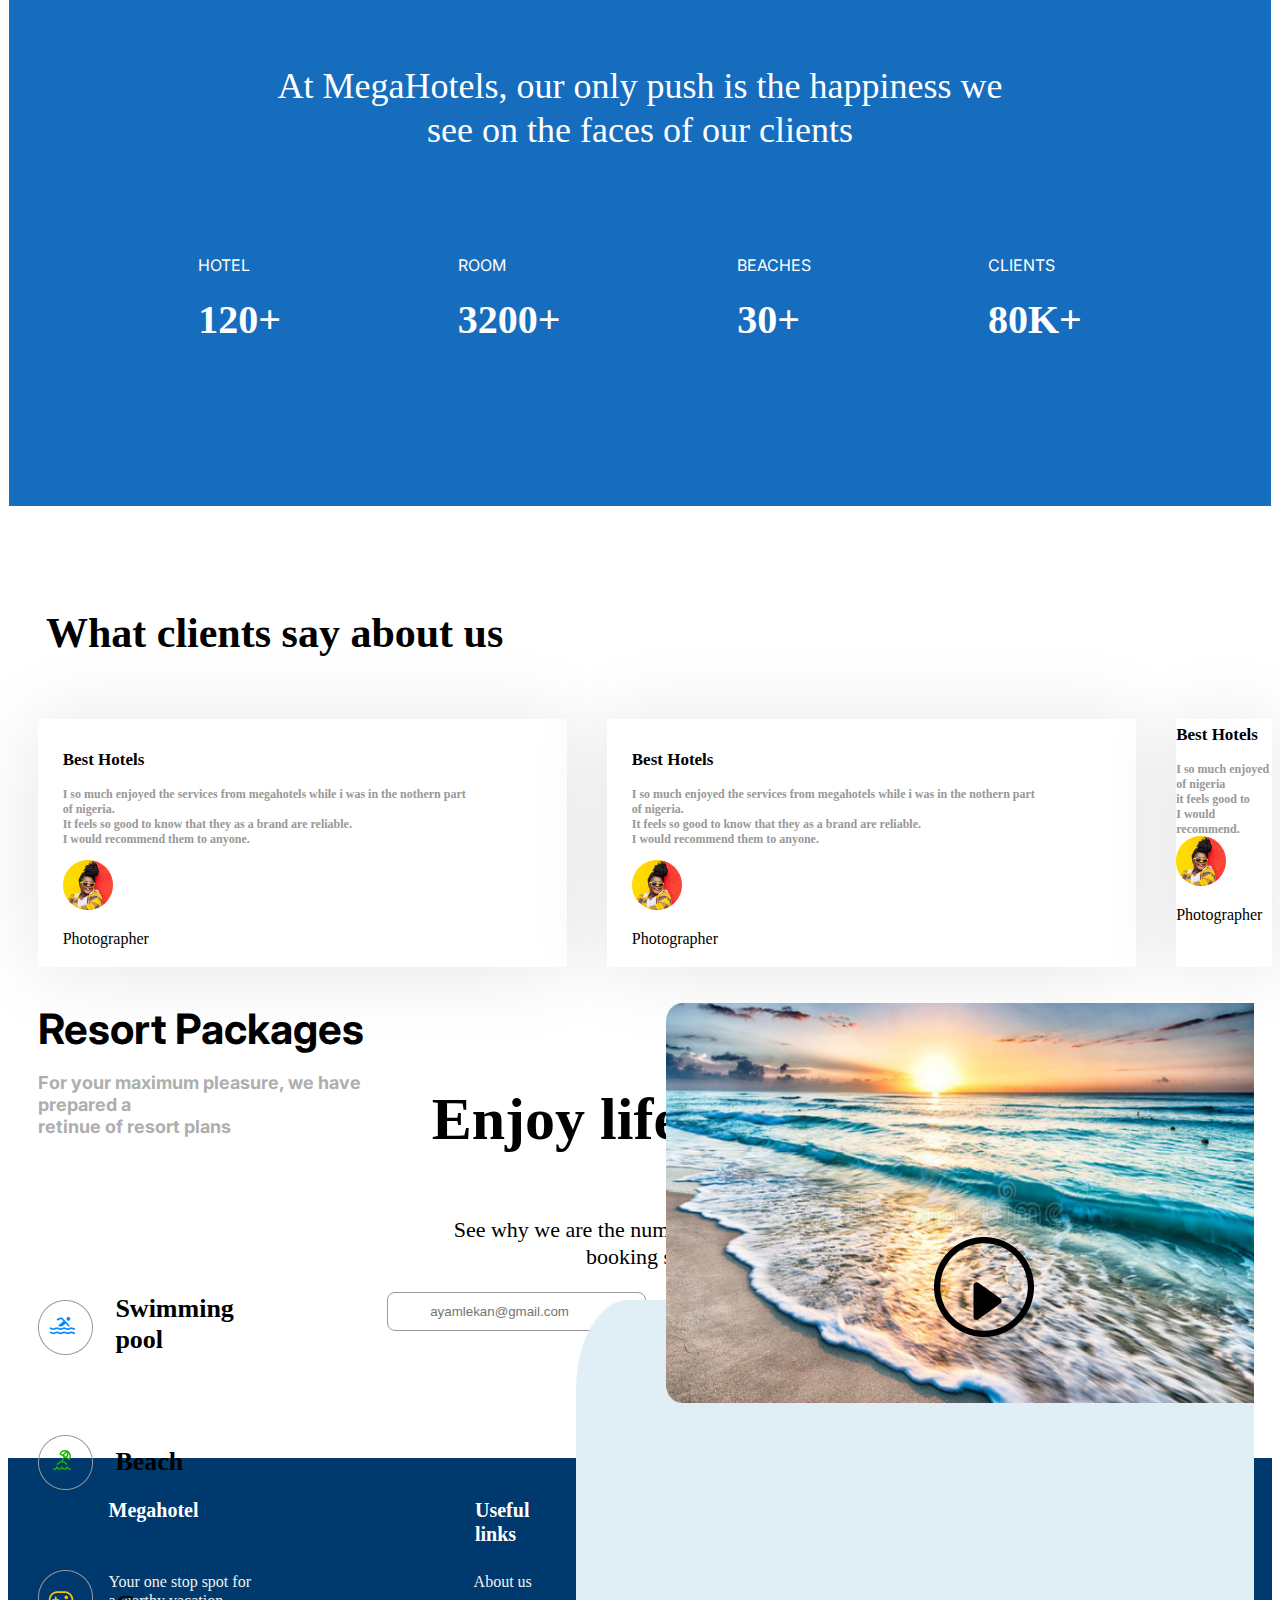
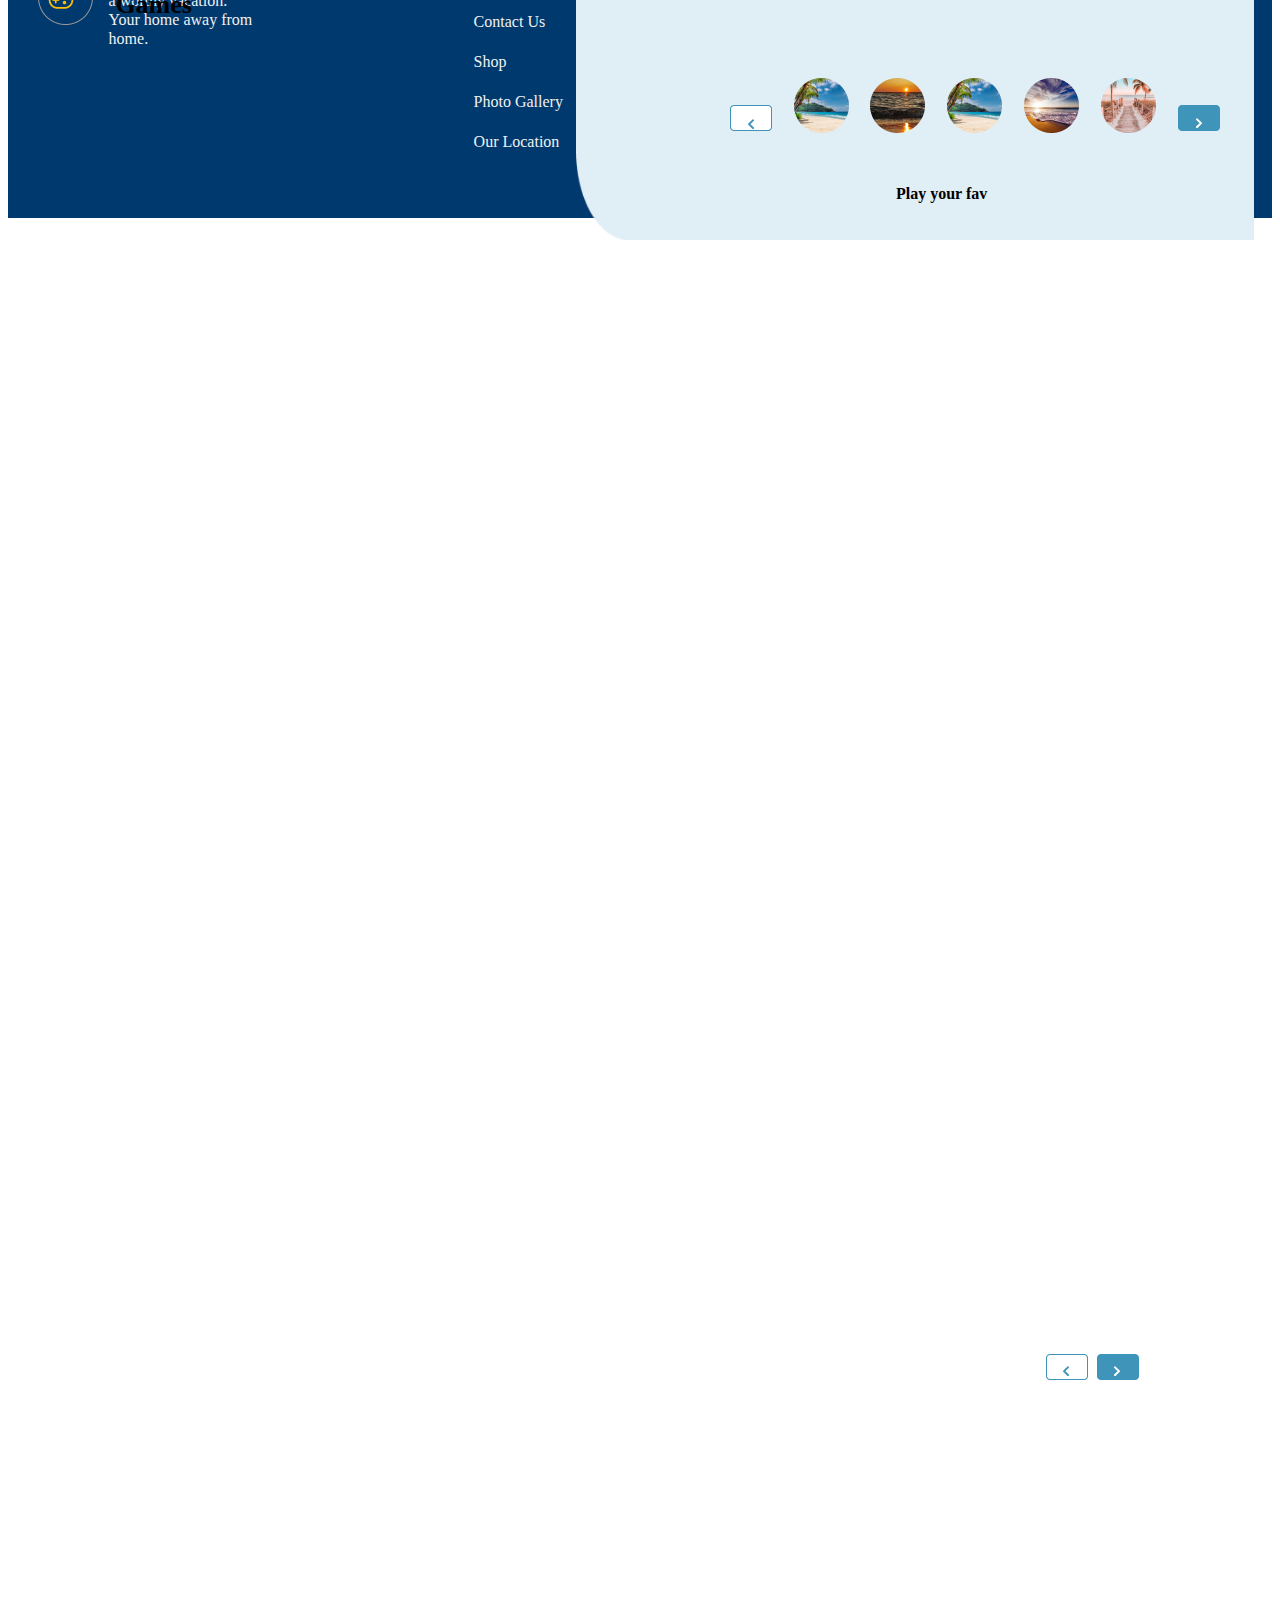
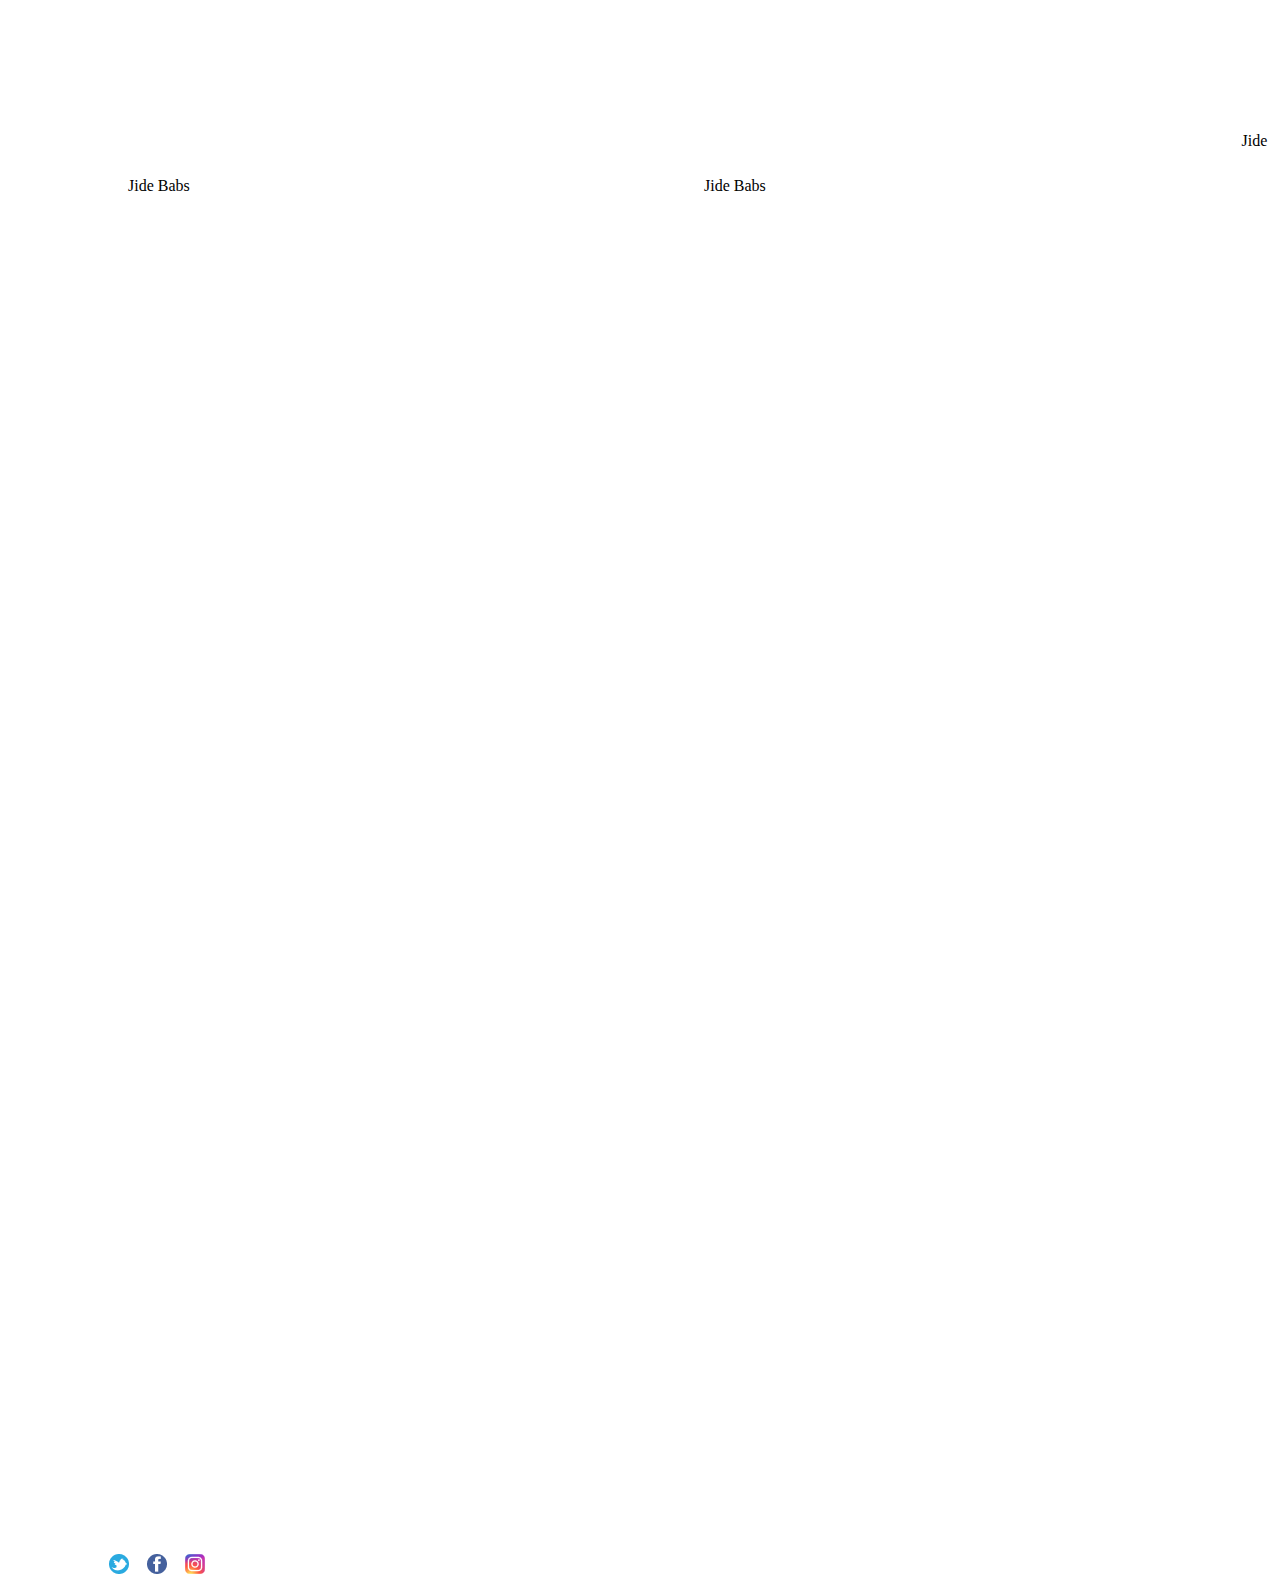
==== commit 126e0a92: "remove unwanted doctype tag" ====
--- a/megahotel.html
+++ b/megahotel.html
@@ -1,10 +1,9 @@
-<!DOCTYPE html>
 <!DOCTYPE html>
 <html lang="en">
 <head>
-    <!-- <link rel="preconnect" href="https://fonts.googleapis.com">
+    <link rel="preconnect" href="https://fonts.googleapis.com">
     <link rel="preconnect" href="https://fonts.gstatic.com" crossorigin>
-    <link href="https://fonts.googleapis.com/css2?family=Inter:wght@200&display=swap" rel="stylesheet">  -->
+    <link href="https://fonts.googleapis.com/css2?family=Inter:wght@200&display=swap" rel="stylesheet"> 
     <meta charset="UTF-8">
     <meta http-equiv="X-UA-Compatible" content="IE=edge">
     <meta name="viewport" content="width=device-width, initial-scale=1.0">
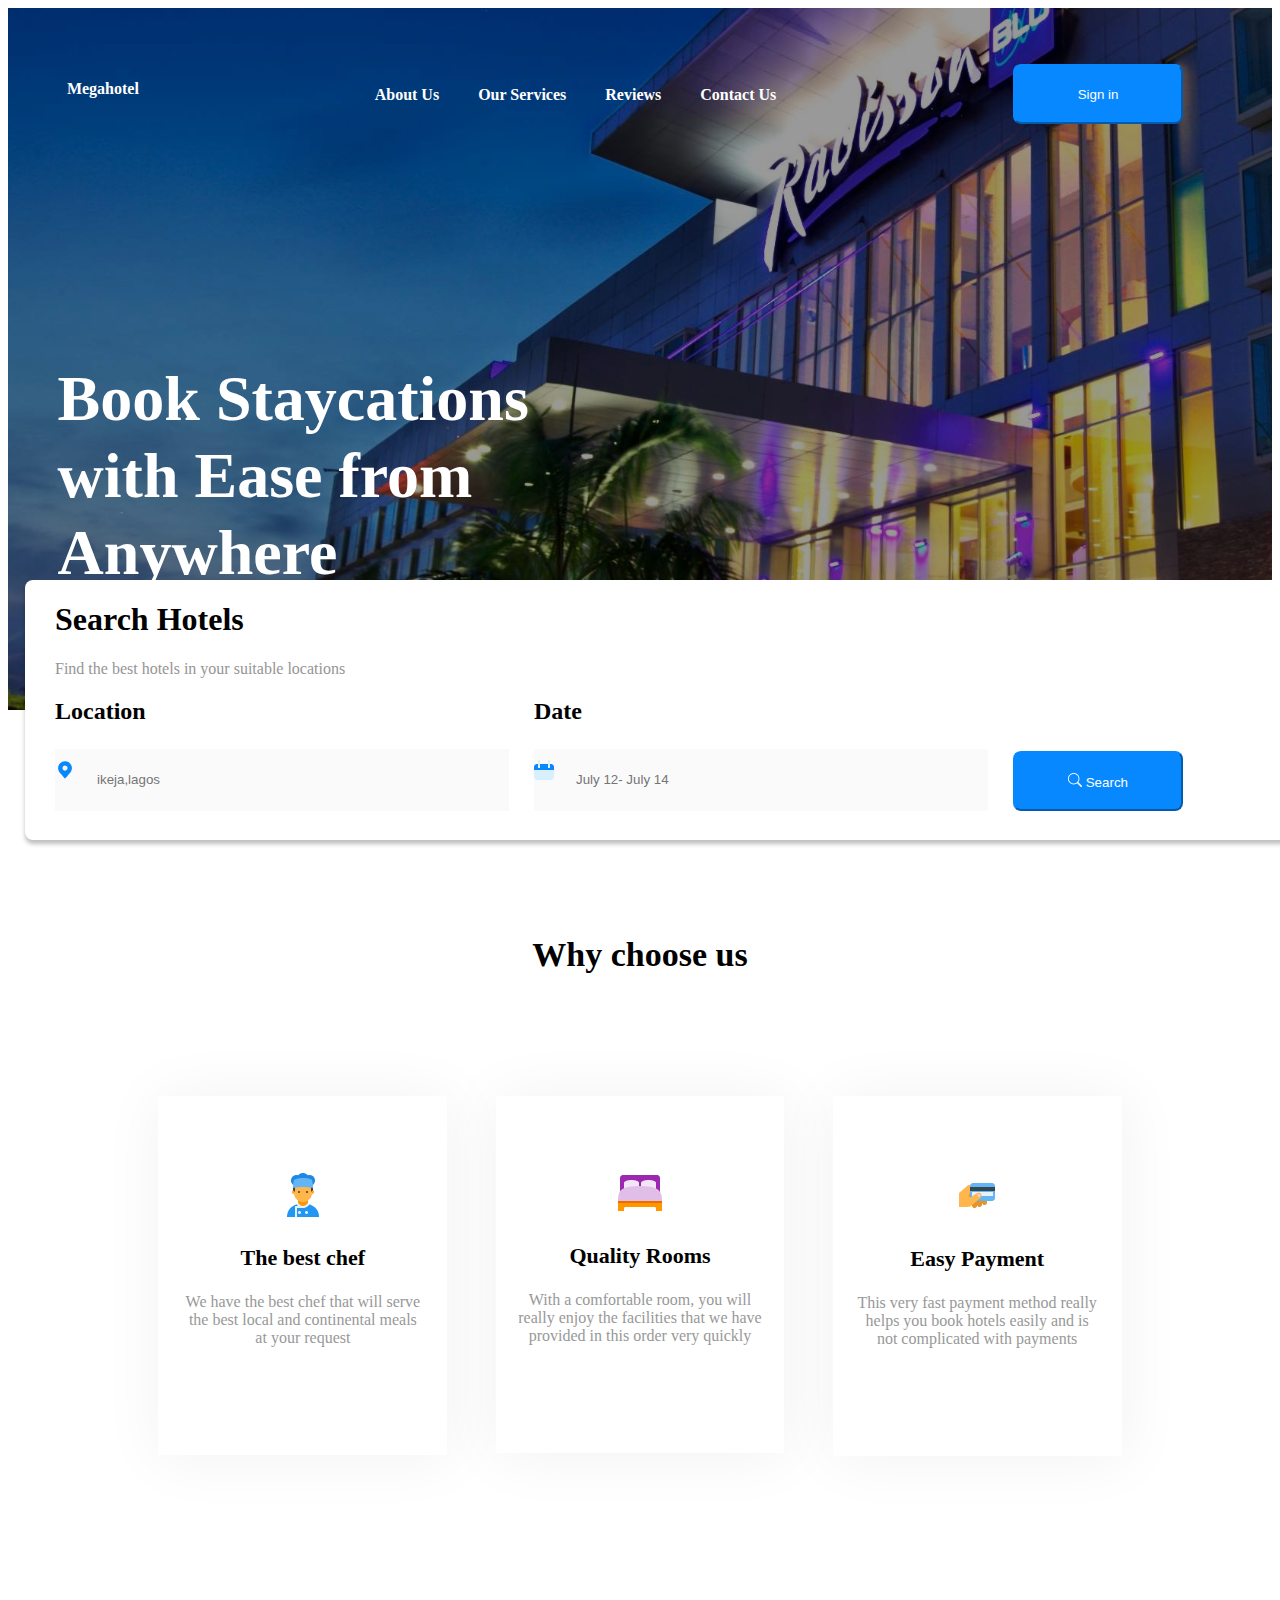
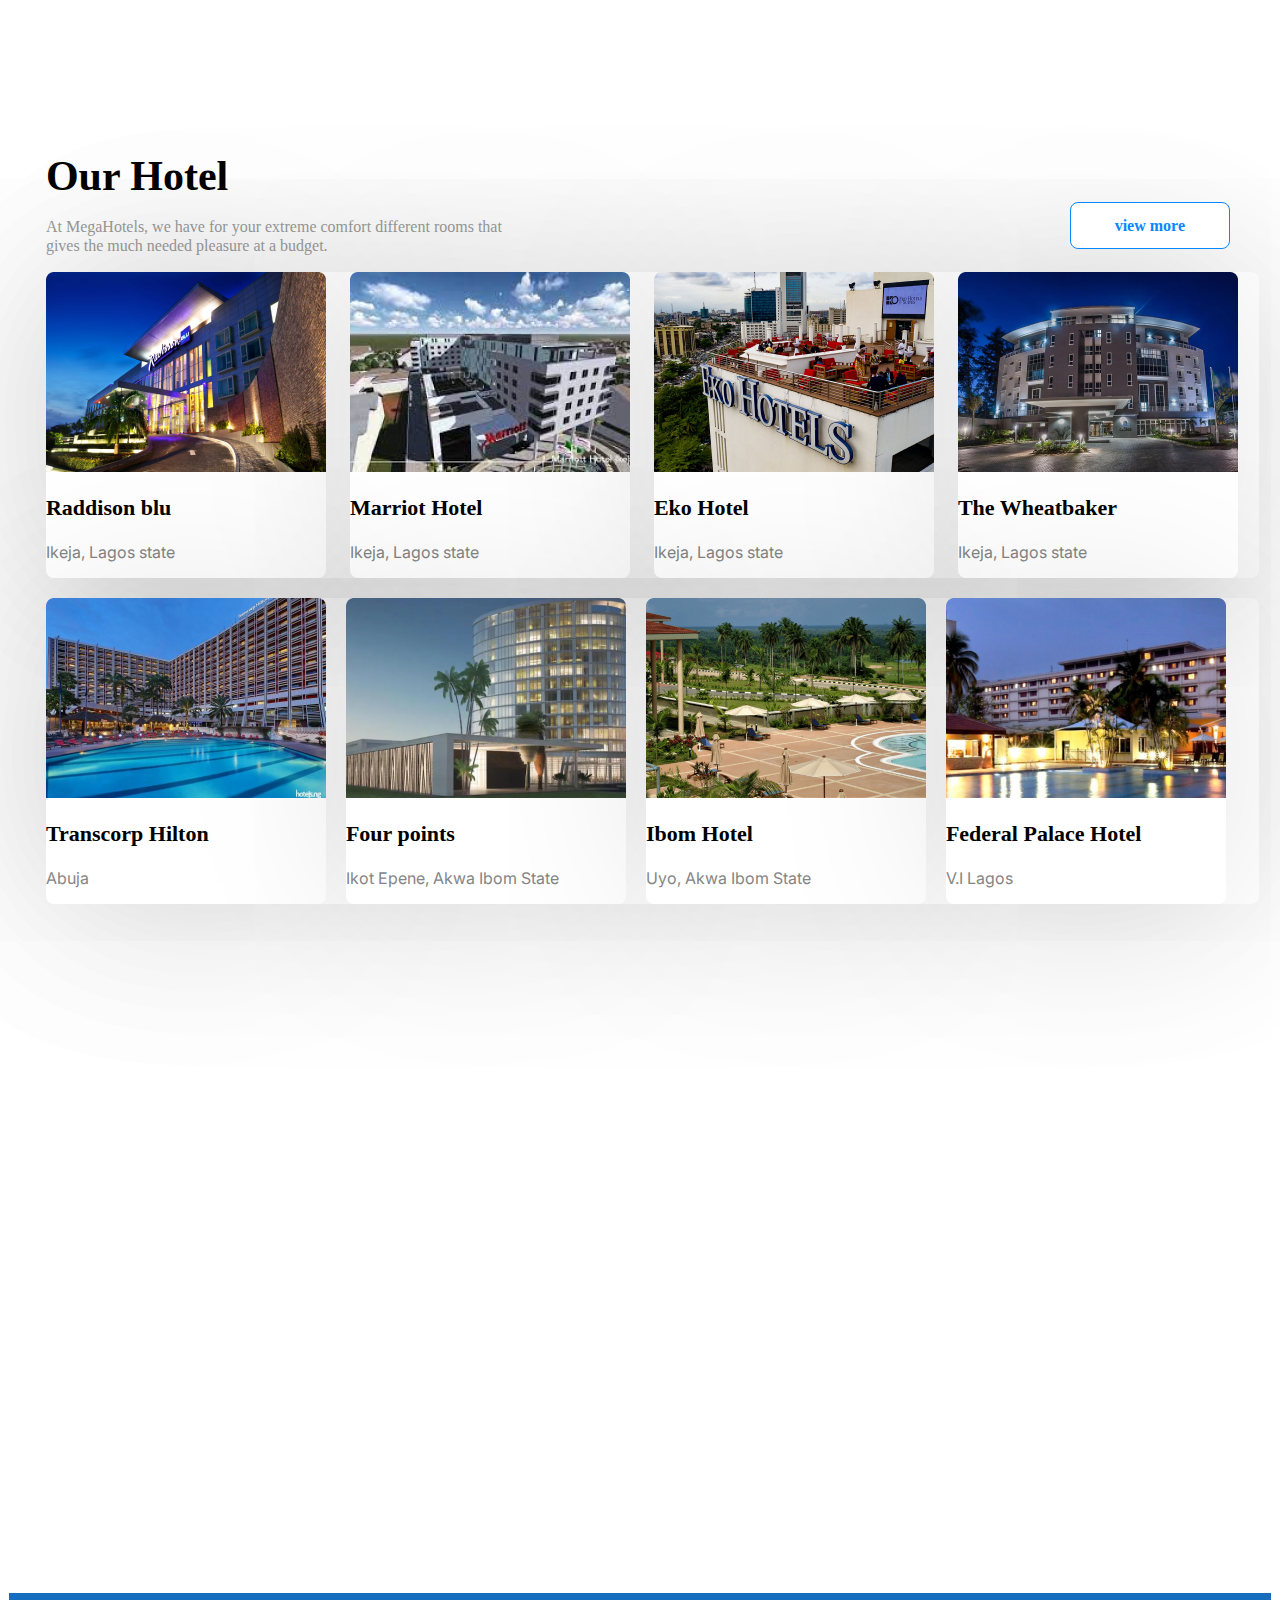
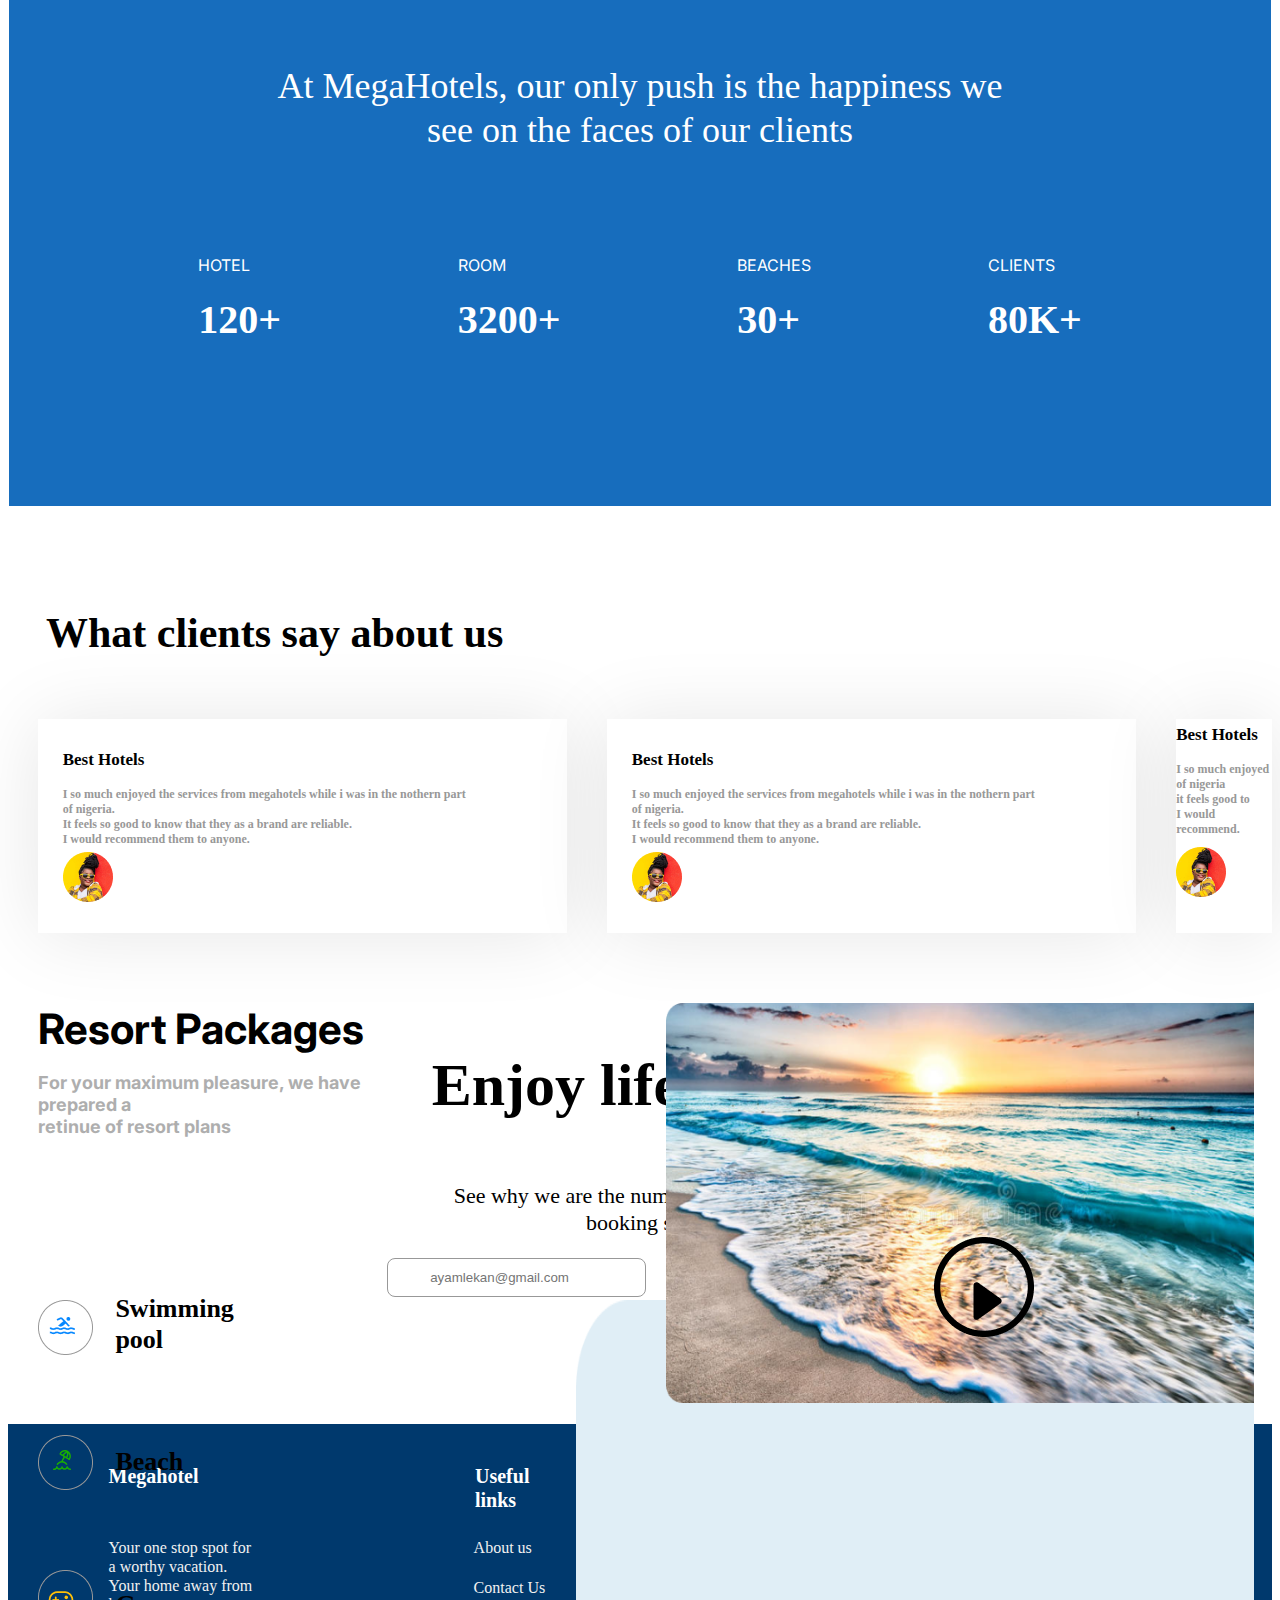
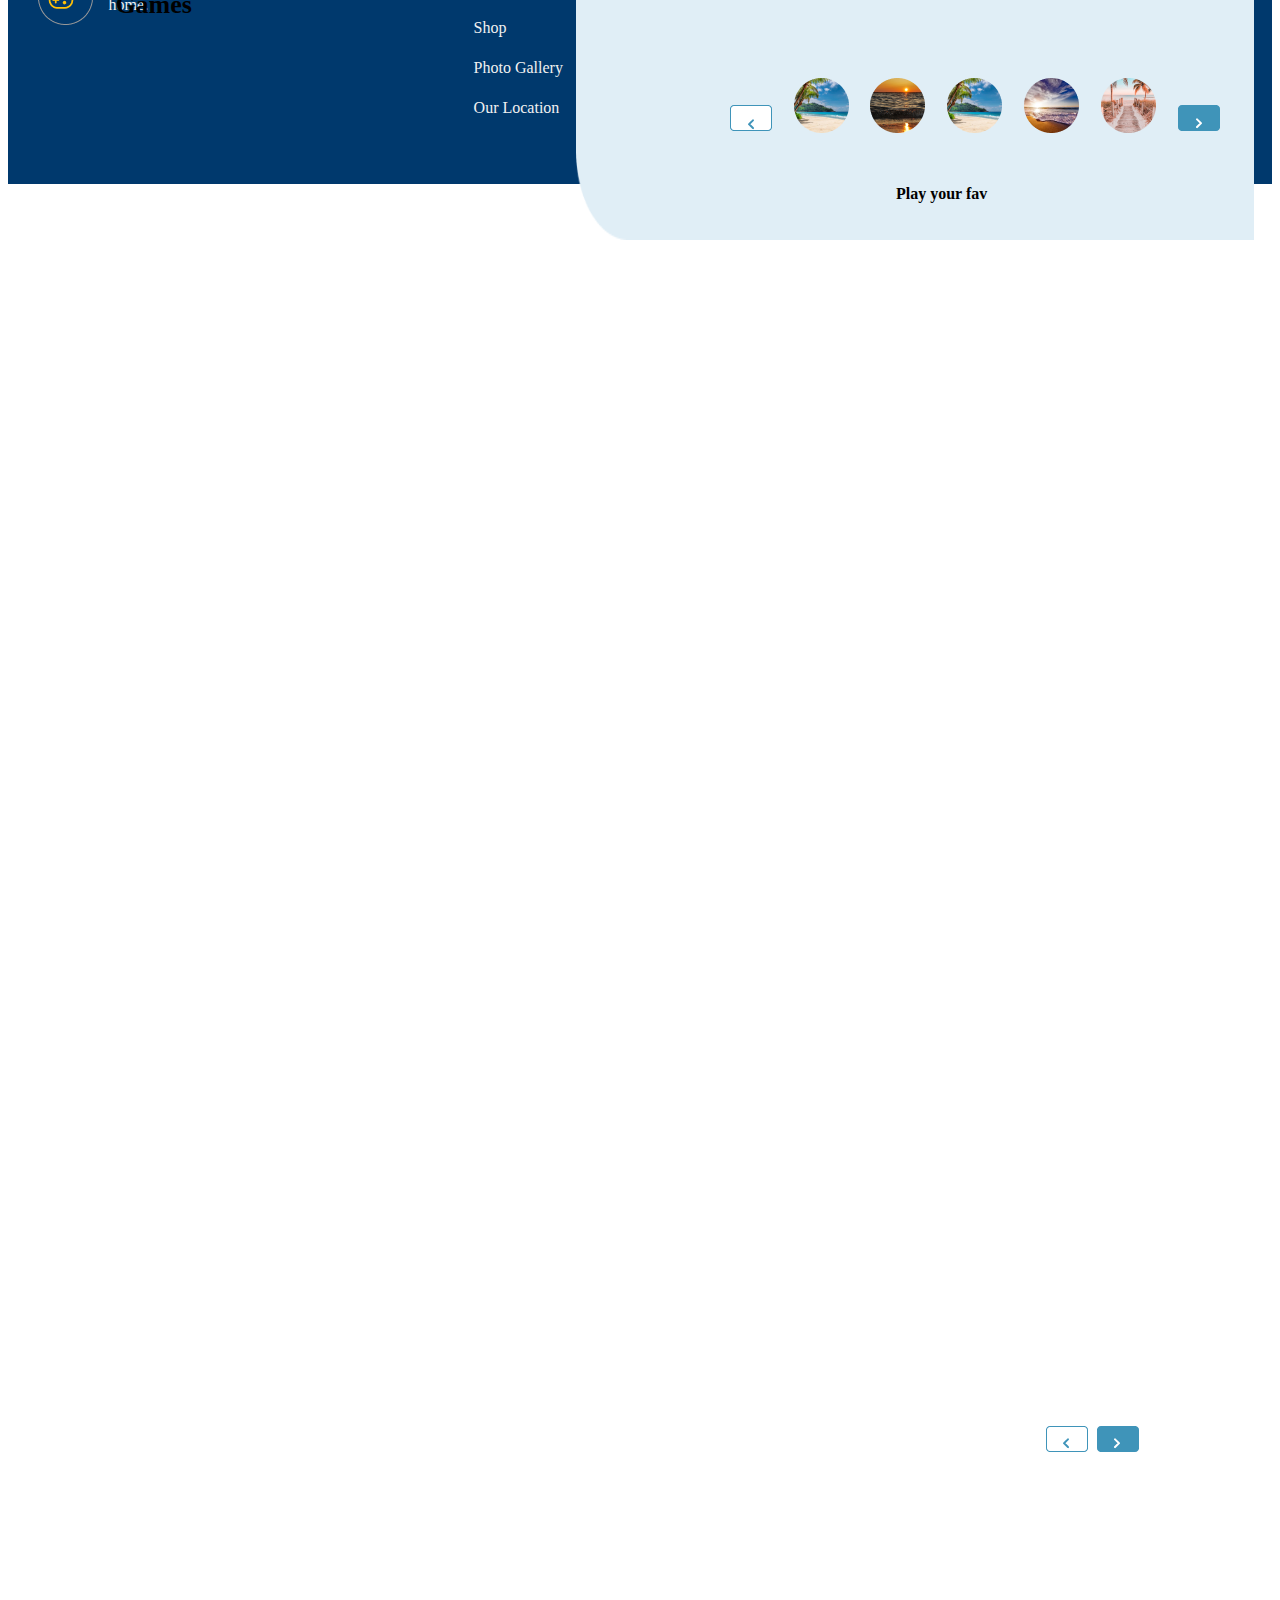
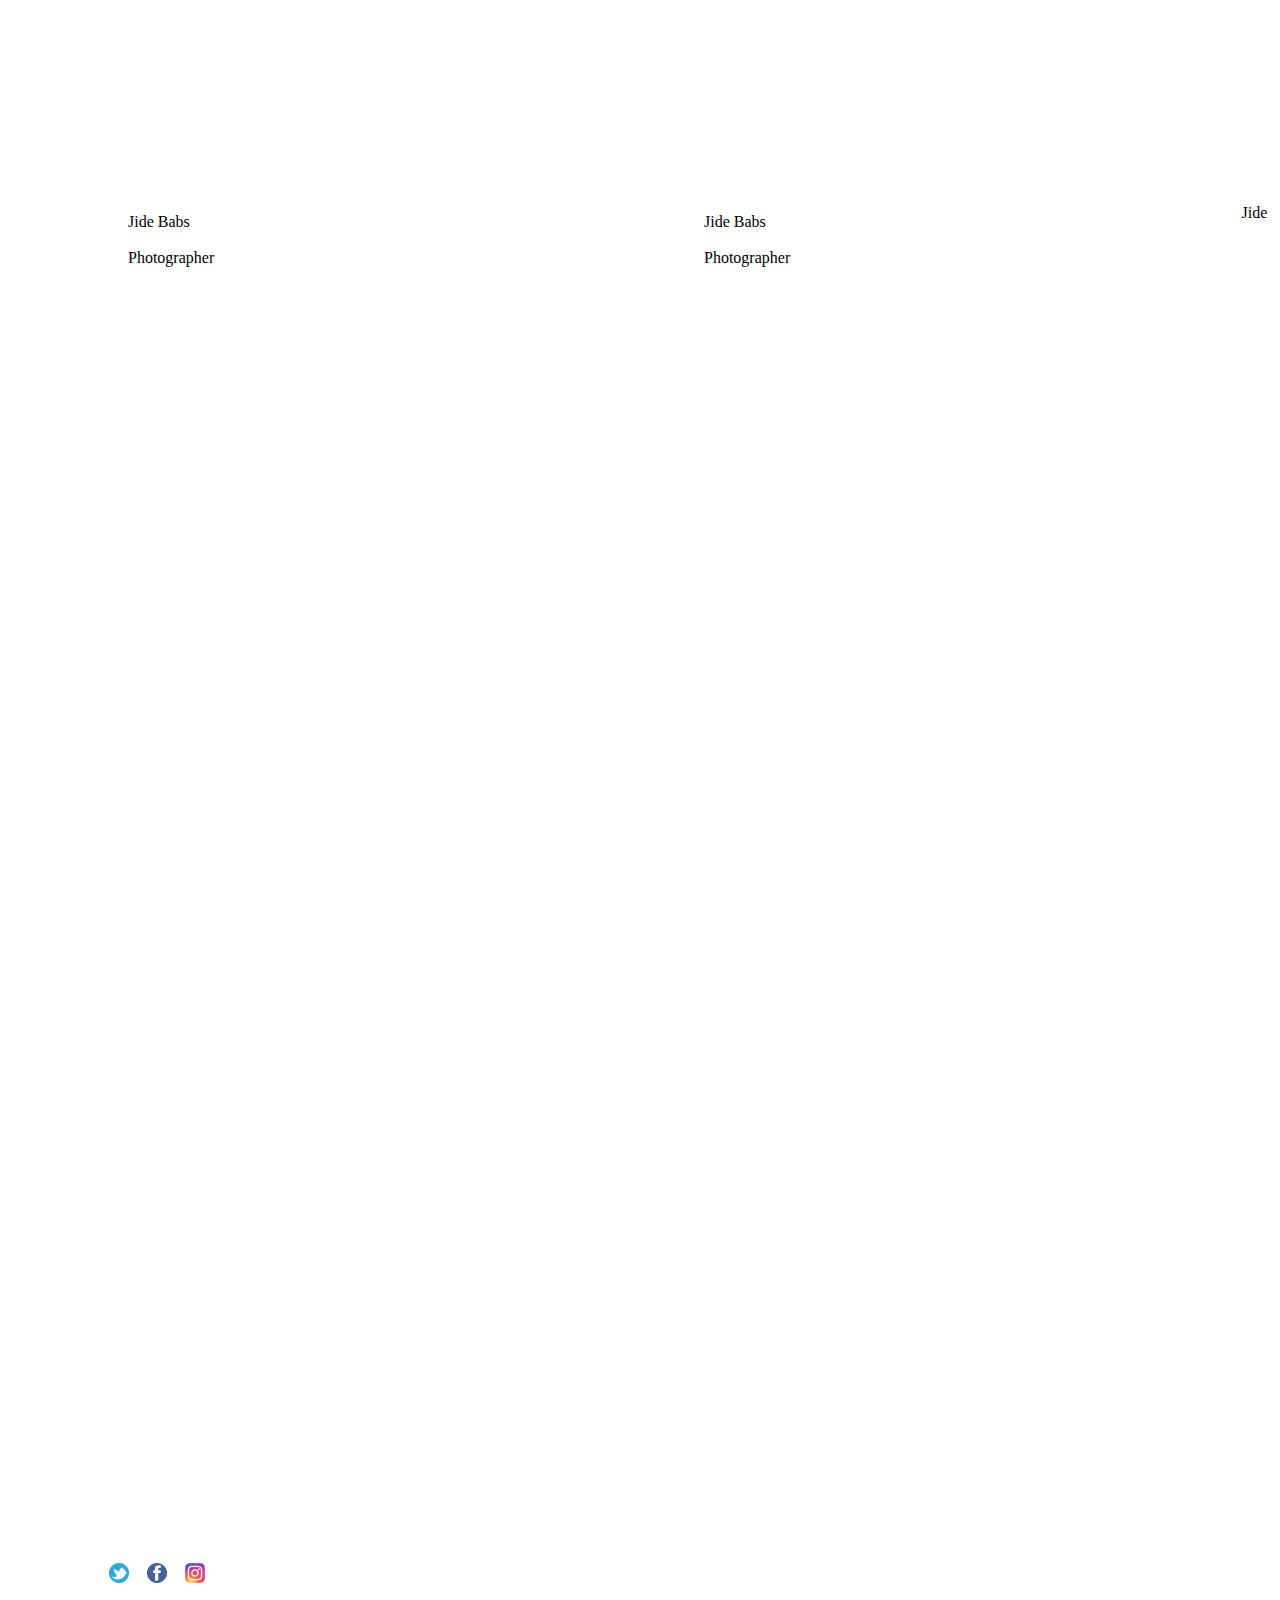
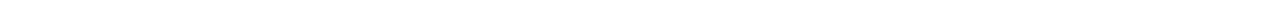
==== commit 0bc2a79b: "updated andedited some css properties" ====
--- a/megahotel.html
+++ b/megahotel.html
@@ -250,7 +250,7 @@
             <br>I would recommend them to anyone.</p>
            <p> <img src="assets/jidebabs.png"></p>
             <p class="jb1"> Jide Babs</p>
-            <p class="phg">Photographer</p>
+            <p class="phg1">Photographer</p>
             </div>
 
             <div class="section8c1">
@@ -260,7 +260,7 @@
             <br>I would recommend them to anyone.</p>
             <p class="jidebabs2"> <img src="assets/jidebabs.png"></p>
             <p class="jb2"> Jide Babs</p>
-            <p class="phg">Photographer</p>
+            <p class="phg2">Photographer</p>
                     </div>
 
                <div class="section8c2">
@@ -268,7 +268,6 @@
         <p class="somuch"> I so much enjoyed <br>of nigeria <br>it feels good to <br>I would recommend.</p>
          <p class="jidebabs3"><img src="assets/jidebabs.png"></p>
          <p class="jb3"> Jide</p>   
-         <p class="phg">Photographer</p>
          </div>
            </div>
 
--- a/megahotel.css
+++ b/megahotel.css
@@ -596,25 +596,25 @@
 
 .S8b1{
     position: absolute;
-    top: 682%;
+    top: 690%;
     right: 15%;
 }
 
 .S8b2{
     position: absolute;
-    top: 683%;
+    top: 691%;
     right: 16.5%;
 }
 
 .S8b3{
     position: absolute;
-    top: 682%;
+    top: 690%;
     right: 11%;
 }
 
 .S8b4{
     position: absolute;
-    top: 683%;
+    top: 691%;
     right: 12.5%;
 }
 
@@ -668,7 +668,7 @@
 
 .somuch{
     width: 100%;
-    height: 23%;
+    height: 32%;
     font-style: normal;
     font-weight: 600;
     font-size: 12px;
@@ -678,20 +678,32 @@
 
 .jb1{
     position: absolute;
-    top: 729%;
+    top: 733%;
     left: 10%;
 }
 
 .jb2{
     position: absolute;
-    top: 729%;
+    top: 733%;
     left: 55%;
 }
 
 .jb3{
     position: absolute;
-    top: 724%;
+    top: 732%;
     left: 97%;
+}
+
+.phg1{
+    position: absolute;
+    top: 737%;
+    left: 10%;
+}
+
+.phg2{
+    position: absolute;
+    top: 737%;
+    left: 55%;
 }
 
 .enjoylife{
@@ -734,6 +746,7 @@
 
 .section10{
     margin: 0;
+    padding: 0;
     display: flex;
     background: #00396D;
     width: 100%;
@@ -768,7 +781,7 @@
     display: flex;
     gap: 30%;
     position: absolute;
-    top: 882%;
+    top: 883%;
     left: 8.5%;
 }
 
